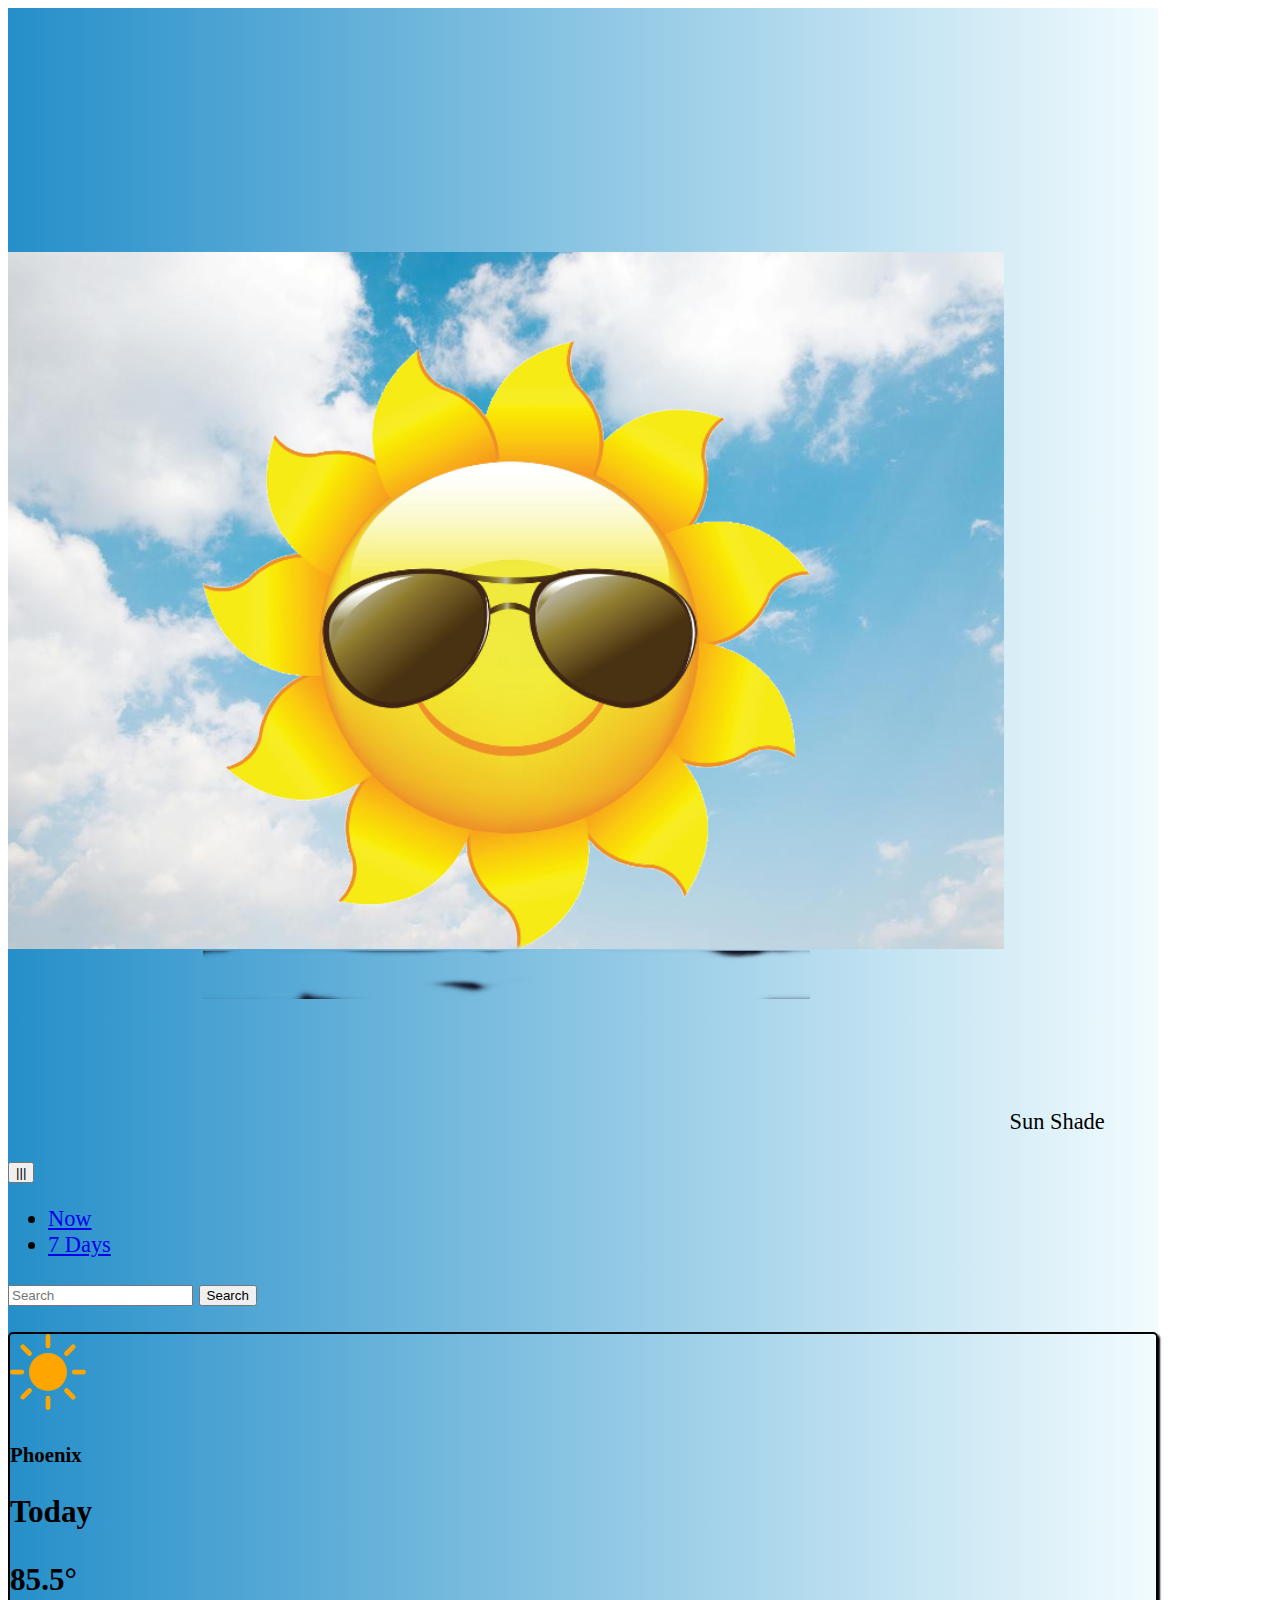
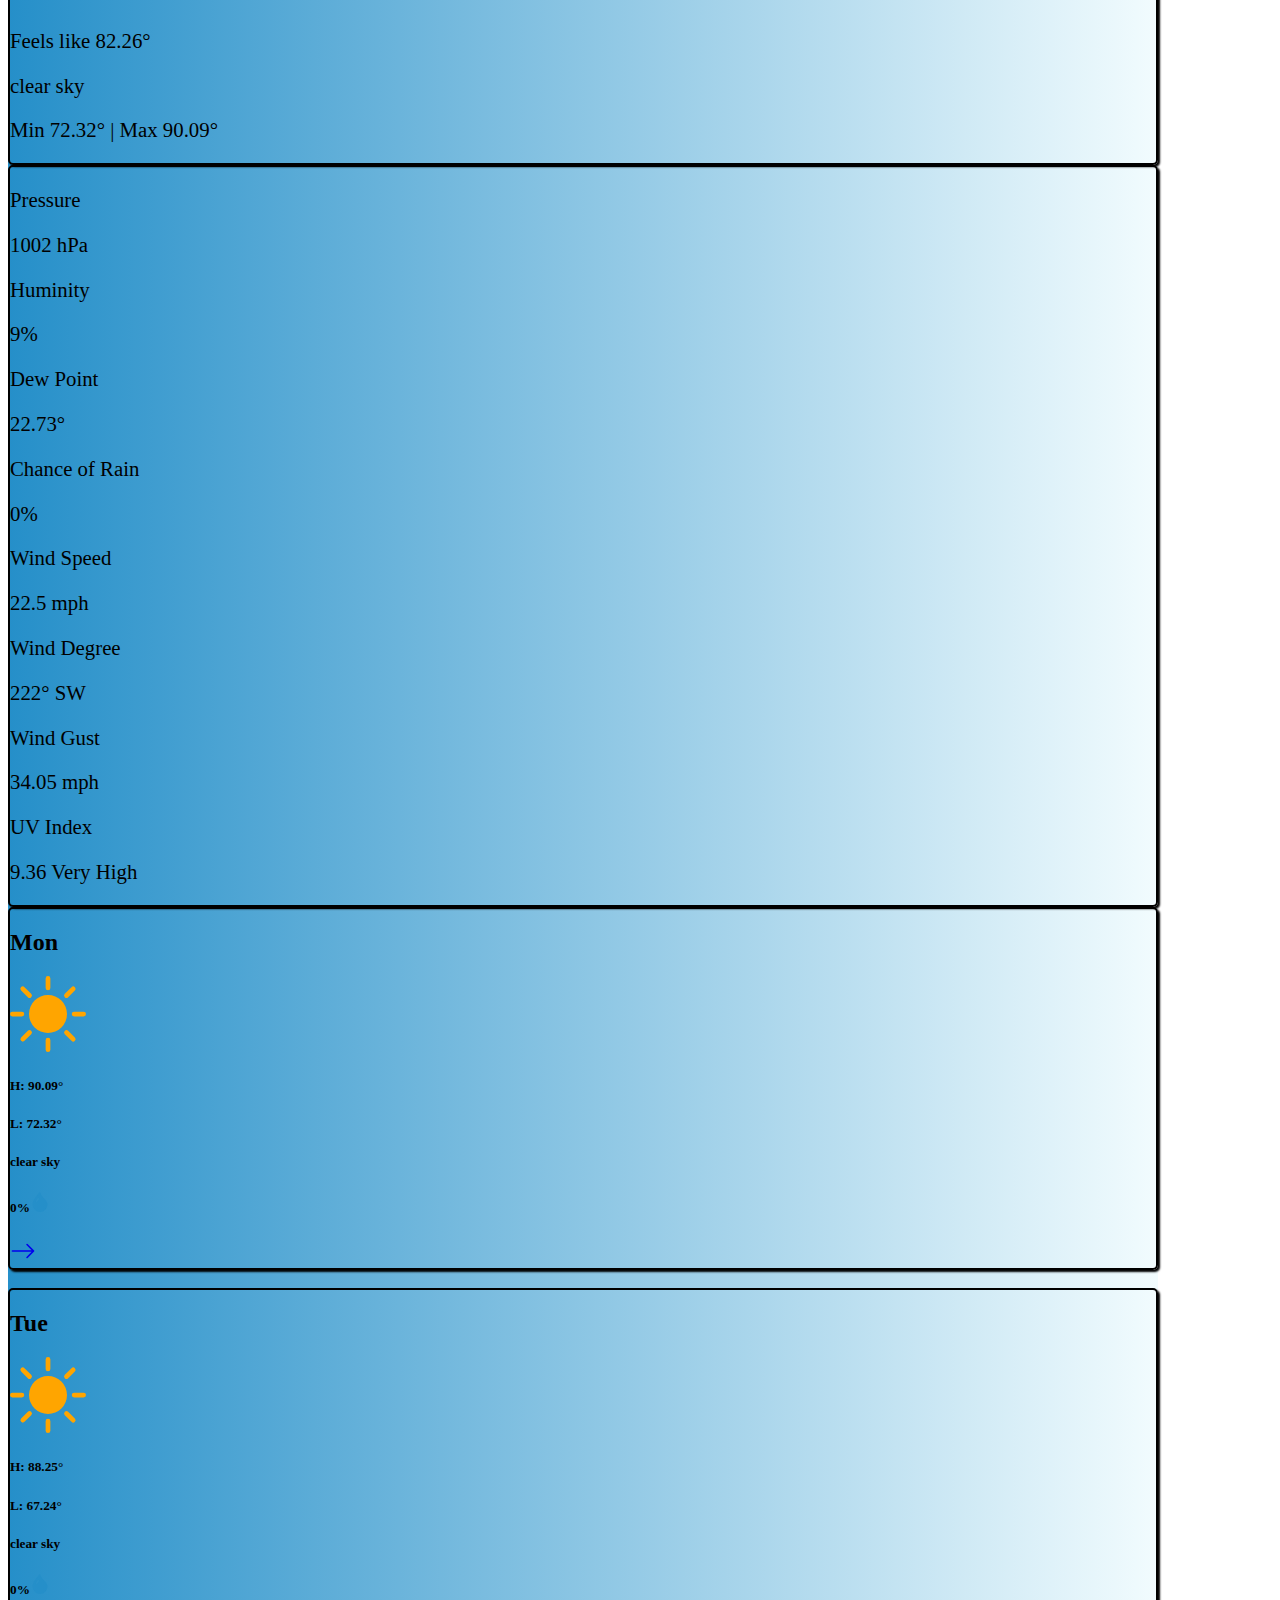
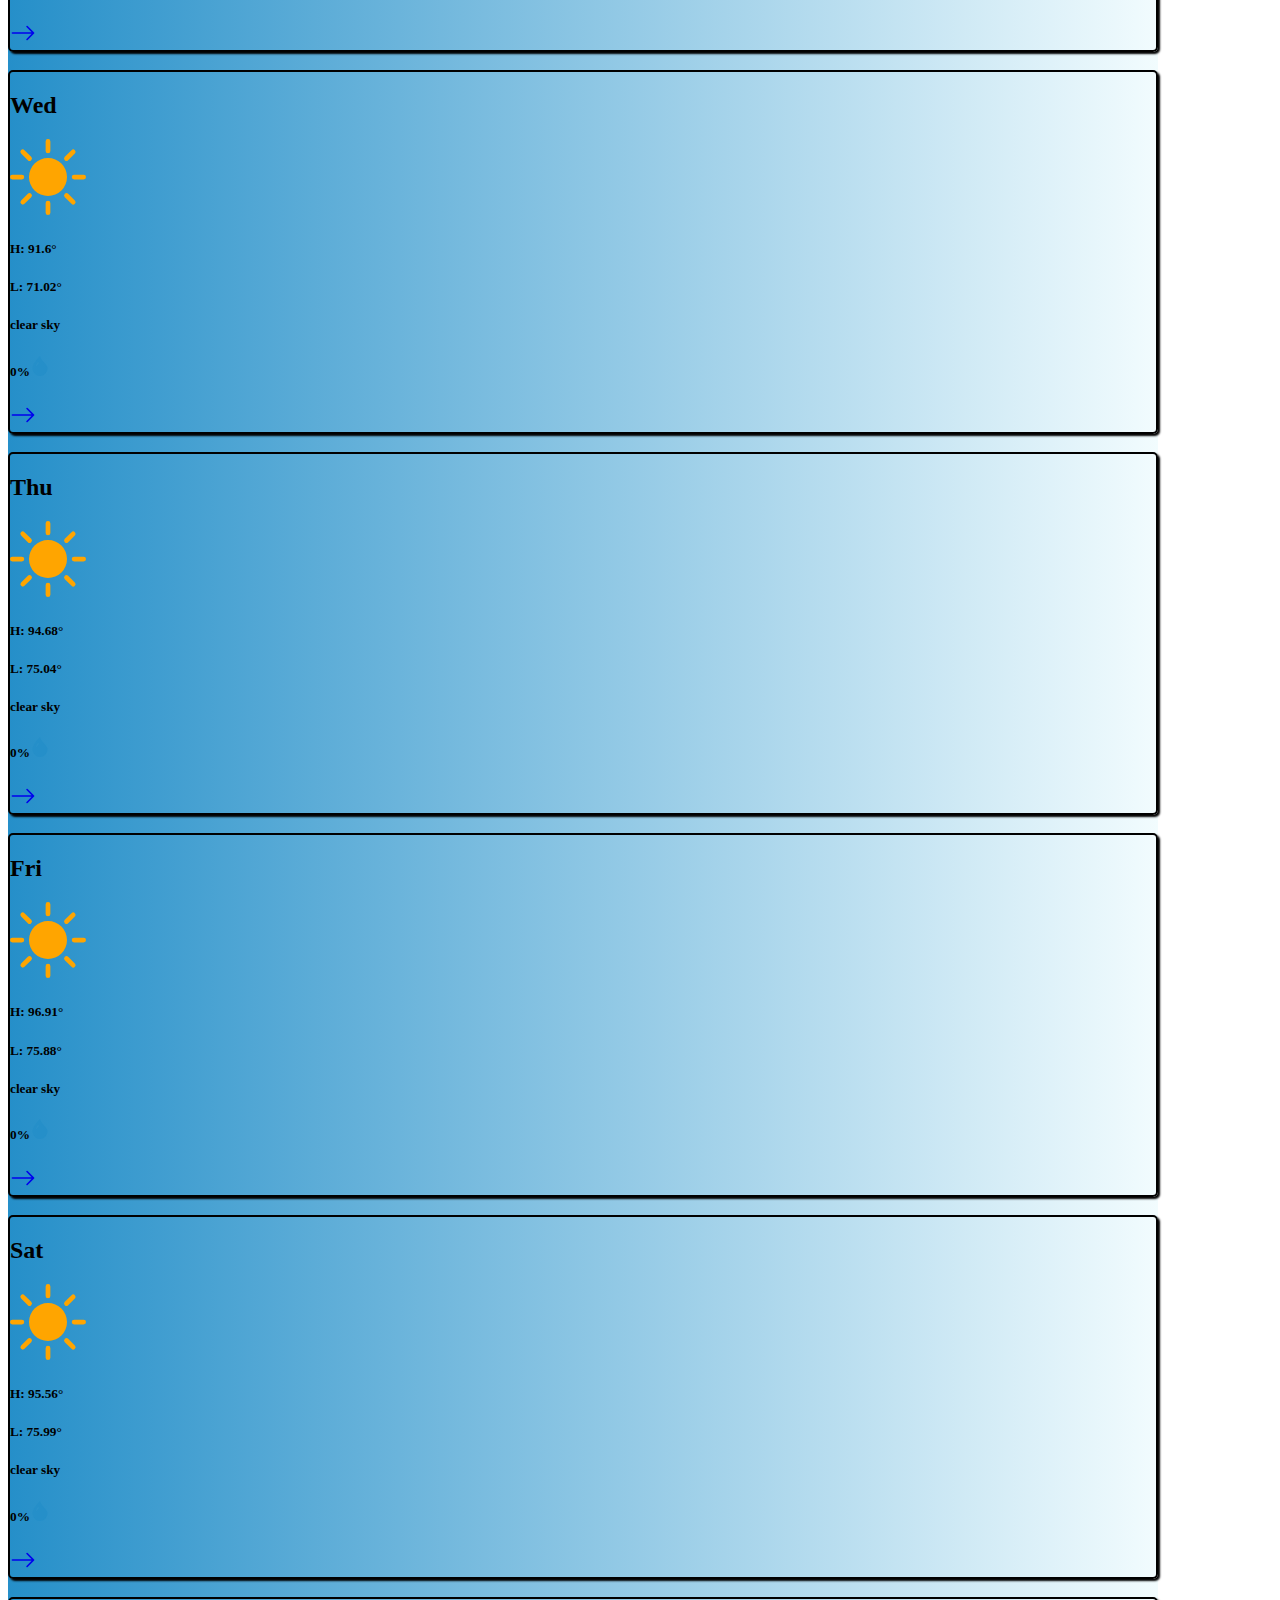
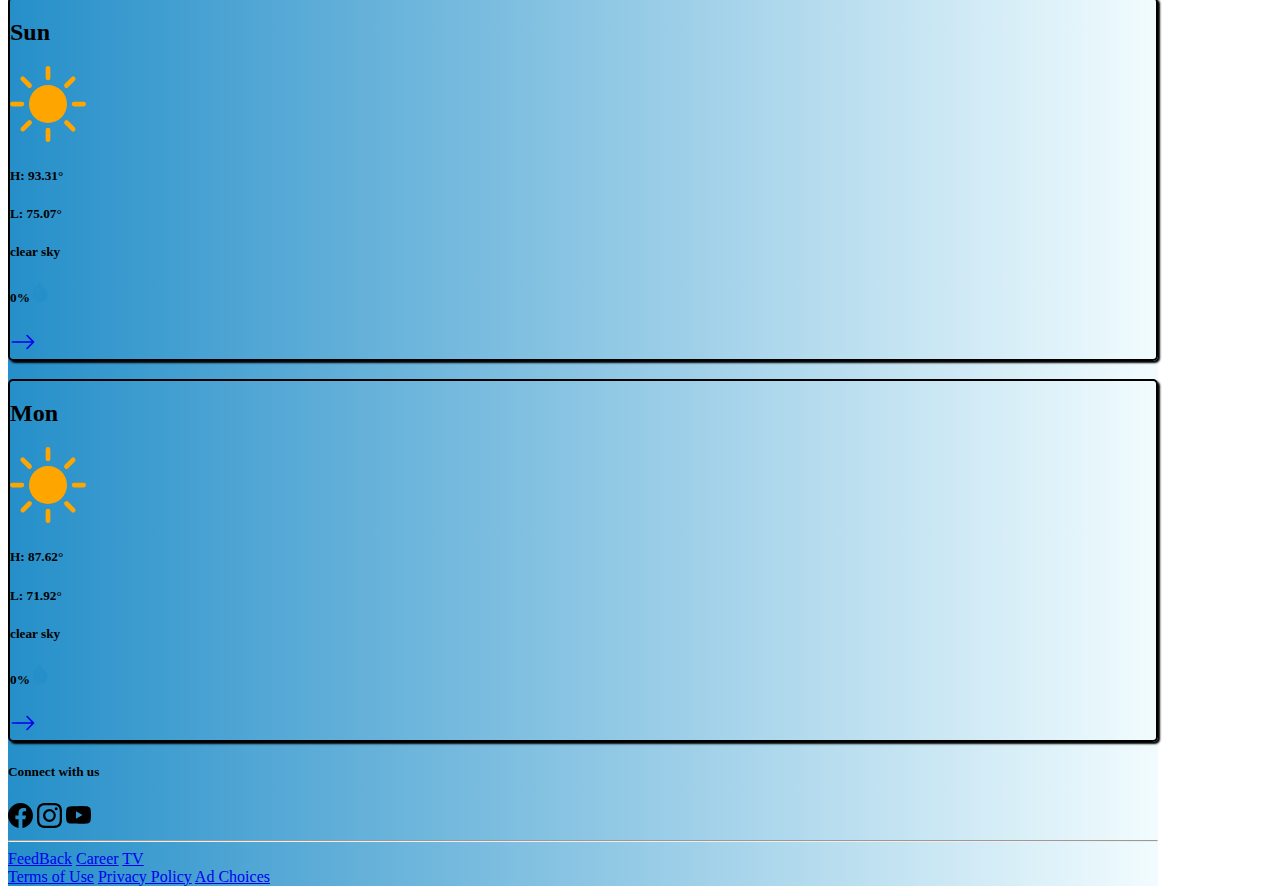
==== index.html @ 4c637874 "github problems" ====
<!DOCTYPE html>
<html lang="en">

<head>
    <meta charset="UTF-8">
    <meta http-equiv="X-UA-Compatible" content="IE=edge">
    <meta name="viewport" content="width=device-width, initial-scale=1.0">
    <!--<link rel="shortcut icon" href="images/download (1) (1).png?" type="image/x-icon">-->
    <link rel="apple-touch-icon" sizes="180x180" href="/apple-touch-icon.png">
    <link rel="icon" type="image/png" sizes="32x32" href="/favicon-32x32.png">
    <link rel="icon" type="image/png" sizes="16x16" href="/favicon-16x16.png">
    <link rel="manifest" href="/site.webmanifest">
    <link rel="mask-icon" href="/safari-pinned-tab.svg" color="#5bbad5">
    <meta name="msapplication-TileColor" content="#da532c">
    <meta name="theme-color" content="#ffffff">
    <meta name="description" content="Weather Project">
    <title>Weather Project</title>
    <!-- CSS only -->
    <link href="https://cdn.jsdelivr.net/npm/bootstrap@5.0.0/dist/css/bootstrap.min.css" rel="stylesheet"
        integrity="sha384-wEmeIV1mKuiNpC+IOBjI7aAzPcEZeedi5yW5f2yOq55WWLwNGmvvx4Um1vskeMj0" crossorigin="anonymous">
    <link rel="stylesheet" href="src/css/style.css">

</head>

<body>
    <div class="container-fluid">

        <nav class="navbar navbar-expand-lg text-white bg-dark m-0">

            &nbsp;&nbsp;&nbsp;&nbsp;
            <p class="navbar-brand">
                <img src="images/cartoon-sun-vector-489893 (1).png" alt="Sun Shade"  class="d-inline-block align-text-top">
                Sun Shade
            </p>
            <button class="bg-dark text-white navbar-toggler" type="button" data-toggle="collapse"
                data-target="#navbarSupportedContent" aria-expanded="false" aria-label="Toggle Navigation"><span
                    class="navbar-toggler-icon">|||</span></button>
            <div class="collapse navbar-collapse" id="navbarSupportedContent">
                <ul class="navbar-nav me-auto mb-2 mb-lg-0">
                    <li class="nav-item">
                        <a href="index.html" class="nav-link text-light">Now</a>
                    </li>

                    <li class="nav-item">
                        <a href="7dayforcast.html" aria-current='page' class="nav-link active text-light">7 Days</a>
                    </li>


                </ul>
                <!--Search Bar-->
                <form action="#" class="d-flex">
                    <input type="search" placeholder="Search" aria-label="Search" class="form-control me-2">
                    <button class="bg-light text-dark btn btn-outline-secondary" type="submit">Search</button>
                </form>
                &nbsp;&nbsp;&nbsp;&nbsp;
                <!--Search Bar-->
            </div>

        </nav>

        <!--NavBar-->




        <!--Information of today-->
        <div class="row d-flex justify-content-center">
            <div class="col-md-5 m-3 text-nowrap basic" id="basic">
                <div class="row">

                    <div class="col-sm p-3">
                        <svg xmlns="http://www.w3.org/2000/svg" width="76" height="76" fill="currentColor"
                            class="bi bi-brightness-high-fill icon-sun" viewBox="0 0 16 16">
                            <path
                                d="M12 8a4 4 0 1 1-8 0 4 4 0 0 1 8 0zM8 0a.5.5 0 0 1 .5.5v2a.5.5 0 0 1-1 0v-2A.5.5 0 0 1 8 0zm0 13a.5.5 0 0 1 .5.5v2a.5.5 0 0 1-1 0v-2A.5.5 0 0 1 8 13zm8-5a.5.5 0 0 1-.5.5h-2a.5.5 0 0 1 0-1h2a.5.5 0 0 1 .5.5zM3 8a.5.5 0 0 1-.5.5h-2a.5.5 0 0 1 0-1h2A.5.5 0 0 1 3 8zm10.657-5.657a.5.5 0 0 1 0 .707l-1.414 1.415a.5.5 0 1 1-.707-.708l1.414-1.414a.5.5 0 0 1 .707 0zm-9.193 9.193a.5.5 0 0 1 0 .707L3.05 13.657a.5.5 0 0 1-.707-.707l1.414-1.414a.5.5 0 0 1 .707 0zm9.193 2.121a.5.5 0 0 1-.707 0l-1.414-1.414a.5.5 0 0 1 .707-.707l1.414 1.414a.5.5 0 0 1 0 .707zM4.464 4.465a.5.5 0 0 1-.707 0L2.343 3.05a.5.5 0 1 1 .707-.707l1.414 1.414a.5.5 0 0 1 0 .708z" />
                        </svg>
                        <h4 id="location" class="pt-2"></h4>
                    </div>

                    <div class="col-sm p-3">
                        <h2 id="header-day">
                            <p id="time-of-day"></p>
                        </h2>
                        <p id="feels-like" class="border-top-dark"></p>
                        <p id="discription"></p>
                        <p id="min-max"></p>
                    </div>

                </div>



            </div>
            <div class="col-md-5 m-3 p-2 text-nowrap basic" id="extra">
                <div class="row">
                    <div class="col-sm">
                        <p class="d-inline">Pressure &nbsp;&nbsp;&nbsp;&nbsp;
                        <p id="pressure" class="d-inline"></p>
                        </p>
                        <p class="d-inline">Huminity &nbsp;&nbsp;&nbsp;&nbsp;
                        <p id="huminity" class="d-inline"></p>
                        </p>
                        <p class="d-inline">Dew Point &nbsp;&nbsp;&nbsp;&nbsp;
                        <p id="drew-point" class="d-inline"></p>
                        </p>
                        <p class="d-inline">Chance of Rain &nbsp;&nbsp;&nbsp;&nbsp;
                        <p id="pop" class="d-inline"></p>
                        </p>
                    </div>

                    <div class="col-sm">
                        <p class="d-inline">Wind Speed &nbsp;&nbsp;&nbsp;&nbsp;
                        <p id="wind-speed" class="d-inline"></p>
                        </p>
                        <p class="d-inline">Wind Degree &nbsp;&nbsp;&nbsp;&nbsp;
                        <p id="wind-deg" class="d-inline"></p>
                        </p>
                        <p class="d-inline">Wind Gust &nbsp;&nbsp;&nbsp;&nbsp;
                        <p id="wind-gust" class="d-inline"></p>
                        </p>
                        <p class="d-inline">UV Index &nbsp;&nbsp;&nbsp;&nbsp;
                        <p id="uvi" class="d-inline"></p>
                        </p>
                    </div>
                </div>


            </div>
        </div>

        <div class="row d-flex justify-content-center">
            <div class="col-md-2 col-xs-1 day m-3 p-2 text-center text-nowrap day">
                <div class="row">
                    <div class="col-sm">
                        <h2 id="day0-header" class="p-3"></h2>
                        <svg xmlns="http://www.w3.org/2000/svg" width="76" height="76" fill="currentColor"
                            class="bi bi-brightness-high-fill icon-sun" viewBox="0 0 16 16">
                            <path
                                d="M12 8a4 4 0 1 1-8 0 4 4 0 0 1 8 0zM8 0a.5.5 0 0 1 .5.5v2a.5.5 0 0 1-1 0v-2A.5.5 0 0 1 8 0zm0 13a.5.5 0 0 1 .5.5v2a.5.5 0 0 1-1 0v-2A.5.5 0 0 1 8 13zm8-5a.5.5 0 0 1-.5.5h-2a.5.5 0 0 1 0-1h2a.5.5 0 0 1 .5.5zM3 8a.5.5 0 0 1-.5.5h-2a.5.5 0 0 1 0-1h2A.5.5 0 0 1 3 8zm10.657-5.657a.5.5 0 0 1 0 .707l-1.414 1.415a.5.5 0 1 1-.707-.708l1.414-1.414a.5.5 0 0 1 .707 0zm-9.193 9.193a.5.5 0 0 1 0 .707L3.05 13.657a.5.5 0 0 1-.707-.707l1.414-1.414a.5.5 0 0 1 .707 0zm9.193 2.121a.5.5 0 0 1-.707 0l-1.414-1.414a.5.5 0 0 1 .707-.707l1.414 1.414a.5.5 0 0 1 0 .707zM4.464 4.465a.5.5 0 0 1-.707 0L2.343 3.05a.5.5 0 1 1 .707-.707l1.414 1.414a.5.5 0 0 1 0 .708z" />
                        </svg>
                    </div>
                    <div class="col-sm">
                        <h5 id="day0-high" class="p-3"></h5>
                        <h5 id="day0-low" class="p-3"></h5>
                        <h5 id="discription0" class="p-3"></h5>
                        <h5 class="p-3" id="pop-0"><svg xmlns="http://www.w3.org/2000/svg" width="20" height="20"
                                fill="currentColor" class="bi bi-droplet-fill droplet" viewBox="0 0 16 16">
                                <path fill-rule="evenodd"
                                    d="M8 16a6 6 0 0 0 6-6c0-1.655-1.122-2.904-2.432-4.362C10.254 4.176 8.75 2.503 8 0c0 0-6 5.686-6 10a6 6 0 0 0 6 6zM6.646 4.646c-.376.377-1.272 1.489-2.093 3.13l.894.448c.78-1.559 1.616-2.58 1.907-2.87l-.708-.708z" />
                            </svg></h5>
                        <a href="index.html" id="day0-panel arrow-next" data-bs-toggle="tooltip" data-bs-placement="top"
                            title="Monday's Weather"><svg xmlns="http://www.w3.org/2000/svg" width="26" height="26"
                                fill="currentColor" class="bi bi-arrow-right text-dark" viewBox="0 0 16 16">
                                <path fill-rule="evenodd"
                                    d="M1 8a.5.5 0 0 1 .5-.5h11.793l-3.147-3.146a.5.5 0 0 1 .708-.708l4 4a.5.5 0 0 1 0 .708l-4 4a.5.5 0 0 1-.708-.708L13.293 8.5H1.5A.5.5 0 0 1 1 8z" />
                            </svg></a>
                    </div>
                </div>
            </div>

            &nbsp;&nbsp;&nbsp;&nbsp;&nbsp;&nbsp;&nbsp;&nbsp;&nbsp;&nbsp;&nbsp;&nbsp;&nbsp;&nbsp;&nbsp;&nbsp;

            <div class="col-md-2 col-xs-1 day m-3 p-2 text-center text-nowrap">
                <div class="row">
                    <div class="col-sm">
                        <h2 id="day1-header" class="p-3"></h2>
                        <svg xmlns="http://www.w3.org/2000/svg" width="76" height="76" fill="currentColor"
                            class="bi bi-brightness-high-fill icon-sun" viewBox="0 0 16 16">
                            <path
                                d="M12 8a4 4 0 1 1-8 0 4 4 0 0 1 8 0zM8 0a.5.5 0 0 1 .5.5v2a.5.5 0 0 1-1 0v-2A.5.5 0 0 1 8 0zm0 13a.5.5 0 0 1 .5.5v2a.5.5 0 0 1-1 0v-2A.5.5 0 0 1 8 13zm8-5a.5.5 0 0 1-.5.5h-2a.5.5 0 0 1 0-1h2a.5.5 0 0 1 .5.5zM3 8a.5.5 0 0 1-.5.5h-2a.5.5 0 0 1 0-1h2A.5.5 0 0 1 3 8zm10.657-5.657a.5.5 0 0 1 0 .707l-1.414 1.415a.5.5 0 1 1-.707-.708l1.414-1.414a.5.5 0 0 1 .707 0zm-9.193 9.193a.5.5 0 0 1 0 .707L3.05 13.657a.5.5 0 0 1-.707-.707l1.414-1.414a.5.5 0 0 1 .707 0zm9.193 2.121a.5.5 0 0 1-.707 0l-1.414-1.414a.5.5 0 0 1 .707-.707l1.414 1.414a.5.5 0 0 1 0 .707zM4.464 4.465a.5.5 0 0 1-.707 0L2.343 3.05a.5.5 0 1 1 .707-.707l1.414 1.414a.5.5 0 0 1 0 .708z" />
                        </svg>
                    </div>
                    <div class="col-sm">
                        <h5 id="day1-high" class="p-3"></h5>
                        <h5 id="day1-low" class="p-3"></h5>
                        <h5 id="discription1" class="p-3"></h5>
                        <h5 class="p-3" id="pop-1"><svg xmlns="http://www.w3.org/2000/svg" width="20" height="20"
                                fill="currentColor" class="bi bi-droplet-fill droplet" viewBox="0 0 16 16">
                                <path fill-rule="evenodd"
                                    d="M8 16a6 6 0 0 0 6-6c0-1.655-1.122-2.904-2.432-4.362C10.254 4.176 8.75 2.503 8 0c0 0-6 5.686-6 10a6 6 0 0 0 6 6zM6.646 4.646c-.376.377-1.272 1.489-2.093 3.13l.894.448c.78-1.559 1.616-2.58 1.907-2.87l-.708-.708z" />
                            </svg></h5>
                        <a href="tuesday.html" id="day0-panel arrow-next" data-bs-toggle="tooltip" data-bs-placement="top"
                            title="Tuesday's Weather"><svg xmlns="http://www.w3.org/2000/svg" width="26" height="26"
                                fill="currentColor" class="bi bi-arrow-right text-dark" viewBox="0 0 16 16">
                                <path fill-rule="evenodd"
                                    d="M1 8a.5.5 0 0 1 .5-.5h11.793l-3.147-3.146a.5.5 0 0 1 .708-.708l4 4a.5.5 0 0 1 0 .708l-4 4a.5.5 0 0 1-.708-.708L13.293 8.5H1.5A.5.5 0 0 1 1 8z" />
                            </svg></a>
                    </div>
                </div>
            </div>

            &nbsp;&nbsp;&nbsp;&nbsp;&nbsp;&nbsp;&nbsp;&nbsp;&nbsp;&nbsp;&nbsp;&nbsp;&nbsp;&nbsp;&nbsp;&nbsp;

            <div class="col-md-2 col-xs-1 day m-3 p-2 text-center text-nowrap">
                <div class="row">
                    <div class="col-sm">
                        <h2 id="day2-header" class="p-3"></h2>
                        <svg xmlns="http://www.w3.org/2000/svg" width="76" height="76" fill="currentColor"
                            class="bi bi-brightness-high-fill icon-sun" viewBox="0 0 16 16">
                            <path
                                d="M12 8a4 4 0 1 1-8 0 4 4 0 0 1 8 0zM8 0a.5.5 0 0 1 .5.5v2a.5.5 0 0 1-1 0v-2A.5.5 0 0 1 8 0zm0 13a.5.5 0 0 1 .5.5v2a.5.5 0 0 1-1 0v-2A.5.5 0 0 1 8 13zm8-5a.5.5 0 0 1-.5.5h-2a.5.5 0 0 1 0-1h2a.5.5 0 0 1 .5.5zM3 8a.5.5 0 0 1-.5.5h-2a.5.5 0 0 1 0-1h2A.5.5 0 0 1 3 8zm10.657-5.657a.5.5 0 0 1 0 .707l-1.414 1.415a.5.5 0 1 1-.707-.708l1.414-1.414a.5.5 0 0 1 .707 0zm-9.193 9.193a.5.5 0 0 1 0 .707L3.05 13.657a.5.5 0 0 1-.707-.707l1.414-1.414a.5.5 0 0 1 .707 0zm9.193 2.121a.5.5 0 0 1-.707 0l-1.414-1.414a.5.5 0 0 1 .707-.707l1.414 1.414a.5.5 0 0 1 0 .707zM4.464 4.465a.5.5 0 0 1-.707 0L2.343 3.05a.5.5 0 1 1 .707-.707l1.414 1.414a.5.5 0 0 1 0 .708z" />
                        </svg>
                    </div>
                    <div class="col-sm">
                        <h5 id="day2-high" class="p-3"></h5>
                        <h5 id="day2-low" class="p-3"></h5>
                        <h5 id="discription2" class="p-3"></h5>
                        <h5 class="p-3" id="pop-2"><svg xmlns="http://www.w3.org/2000/svg" width="20" height="20"
                                fill="currentColor" class="bi bi-droplet-fill droplet" viewBox="0 0 16 16">
                                <path fill-rule="evenodd"
                                    d="M8 16a6 6 0 0 0 6-6c0-1.655-1.122-2.904-2.432-4.362C10.254 4.176 8.75 2.503 8 0c0 0-6 5.686-6 10a6 6 0 0 0 6 6zM6.646 4.646c-.376.377-1.272 1.489-2.093 3.13l.894.448c.78-1.559 1.616-2.58 1.907-2.87l-.708-.708z" />
                            </svg></h5>
                        <a href="wednesday.html" id="day0-panel arrow-next" data-bs-toggle="tooltip" data-bs-placement="top"
                            title="Wednesday's Weather"><svg xmlns="http://www.w3.org/2000/svg" width="26" height="26"
                                fill="currentColor" class="bi bi-arrow-right text-dark" viewBox="0 0 16 16">
                                <path fill-rule="evenodd"
                                    d="M1 8a.5.5 0 0 1 .5-.5h11.793l-3.147-3.146a.5.5 0 0 1 .708-.708l4 4a.5.5 0 0 1 0 .708l-4 4a.5.5 0 0 1-.708-.708L13.293 8.5H1.5A.5.5 0 0 1 1 8z" />
                            </svg></a>
                    </div>
                </div>
            </div>

            &nbsp;&nbsp;&nbsp;&nbsp;&nbsp;&nbsp;&nbsp;&nbsp;&nbsp;&nbsp;&nbsp;&nbsp;&nbsp;&nbsp;&nbsp;&nbsp;

            <div class="col-md-2 col-xs-1 day m-3 p-2 text-center text-nowrap">
                <div class="row">
                    <div class="col-sm">
                        <h2 id="day3-header" class="p-3"></h2>
                        <svg xmlns="http://www.w3.org/2000/svg" width="76" height="76" fill="currentColor"
                            class="bi bi-brightness-high-fill icon-sun" viewBox="0 0 16 16">
                            <path
                                d="M12 8a4 4 0 1 1-8 0 4 4 0 0 1 8 0zM8 0a.5.5 0 0 1 .5.5v2a.5.5 0 0 1-1 0v-2A.5.5 0 0 1 8 0zm0 13a.5.5 0 0 1 .5.5v2a.5.5 0 0 1-1 0v-2A.5.5 0 0 1 8 13zm8-5a.5.5 0 0 1-.5.5h-2a.5.5 0 0 1 0-1h2a.5.5 0 0 1 .5.5zM3 8a.5.5 0 0 1-.5.5h-2a.5.5 0 0 1 0-1h2A.5.5 0 0 1 3 8zm10.657-5.657a.5.5 0 0 1 0 .707l-1.414 1.415a.5.5 0 1 1-.707-.708l1.414-1.414a.5.5 0 0 1 .707 0zm-9.193 9.193a.5.5 0 0 1 0 .707L3.05 13.657a.5.5 0 0 1-.707-.707l1.414-1.414a.5.5 0 0 1 .707 0zm9.193 2.121a.5.5 0 0 1-.707 0l-1.414-1.414a.5.5 0 0 1 .707-.707l1.414 1.414a.5.5 0 0 1 0 .707zM4.464 4.465a.5.5 0 0 1-.707 0L2.343 3.05a.5.5 0 1 1 .707-.707l1.414 1.414a.5.5 0 0 1 0 .708z" />
                        </svg>
                    </div>
                    <div class="col-sm">
                        <h5 id="day3-high" class="p-3"></h5>
                        <h5 id="day3-low" class="p-3"></h5>
                        <h5 id="discription3" class="p-3"></h5>
                        <h5 class="p-3" id="pop-3"><svg xmlns="http://www.w3.org/2000/svg" width="20" height="20"
                                fill="currentColor" class="bi bi-droplet-fill droplet" viewBox="0 0 16 16">
                                <path fill-rule="evenodd"
                                    d="M8 16a6 6 0 0 0 6-6c0-1.655-1.122-2.904-2.432-4.362C10.254 4.176 8.75 2.503 8 0c0 0-6 5.686-6 10a6 6 0 0 0 6 6zM6.646 4.646c-.376.377-1.272 1.489-2.093 3.13l.894.448c.78-1.559 1.616-2.58 1.907-2.87l-.708-.708z" />
                            </svg></h5>
                        <a href="thursday.html" id="day0-panel arrow-next" data-bs-toggle="tooltip" data-bs-placement="top"
                            title="Tursday's Weather"><svg xmlns="http://www.w3.org/2000/svg" width="26" height="26"
                                fill="currentColor" class="bi bi-arrow-right text-dark" viewBox="0 0 16 16">
                                <path fill-rule="evenodd"
                                    d="M1 8a.5.5 0 0 1 .5-.5h11.793l-3.147-3.146a.5.5 0 0 1 .708-.708l4 4a.5.5 0 0 1 0 .708l-4 4a.5.5 0 0 1-.708-.708L13.293 8.5H1.5A.5.5 0 0 1 1 8z" />
                            </svg></a>
                    </div>
                </div>
            </div>
        </div>

        &nbsp;&nbsp;&nbsp;&nbsp;&nbsp;&nbsp;&nbsp;&nbsp;&nbsp;&nbsp;&nbsp;&nbsp;&nbsp;&nbsp;&nbsp;&nbsp;

        <div class="row d-flex justify-content-center">
            <div class="col-md-2 col-xs-1 day m-3 p-2 text-center text-nowrap">
                <div class="row">
                    <div class="col-sm">
                        <h2 id="day4-header" class="p-3"></h2>
                        <svg xmlns="http://www.w3.org/2000/svg" width="76" height="76" fill="currentColor"
                            class="bi bi-brightness-high-fill icon-sun" viewBox="0 0 16 16">
                            <path
                                d="M12 8a4 4 0 1 1-8 0 4 4 0 0 1 8 0zM8 0a.5.5 0 0 1 .5.5v2a.5.5 0 0 1-1 0v-2A.5.5 0 0 1 8 0zm0 13a.5.5 0 0 1 .5.5v2a.5.5 0 0 1-1 0v-2A.5.5 0 0 1 8 13zm8-5a.5.5 0 0 1-.5.5h-2a.5.5 0 0 1 0-1h2a.5.5 0 0 1 .5.5zM3 8a.5.5 0 0 1-.5.5h-2a.5.5 0 0 1 0-1h2A.5.5 0 0 1 3 8zm10.657-5.657a.5.5 0 0 1 0 .707l-1.414 1.415a.5.5 0 1 1-.707-.708l1.414-1.414a.5.5 0 0 1 .707 0zm-9.193 9.193a.5.5 0 0 1 0 .707L3.05 13.657a.5.5 0 0 1-.707-.707l1.414-1.414a.5.5 0 0 1 .707 0zm9.193 2.121a.5.5 0 0 1-.707 0l-1.414-1.414a.5.5 0 0 1 .707-.707l1.414 1.414a.5.5 0 0 1 0 .707zM4.464 4.465a.5.5 0 0 1-.707 0L2.343 3.05a.5.5 0 1 1 .707-.707l1.414 1.414a.5.5 0 0 1 0 .708z" />
                        </svg>
                    </div>
                    <div class="col-sm">
                        <h5 id="day4-high" class="p-3"></h5>
                        <h5 id="day4-low" class="p-3"></h5>
                        <h5 id="discription4" class="p-3"></h5>
                        <h5 class="p-3" id="pop-4"><svg xmlns="http://www.w3.org/2000/svg" width="20" height="20"
                                fill="currentColor" class="bi bi-droplet-fill droplet" viewBox="0 0 16 16">
                                <path fill-rule="evenodd"
                                    d="M8 16a6 6 0 0 0 6-6c0-1.655-1.122-2.904-2.432-4.362C10.254 4.176 8.75 2.503 8 0c0 0-6 5.686-6 10a6 6 0 0 0 6 6zM6.646 4.646c-.376.377-1.272 1.489-2.093 3.13l.894.448c.78-1.559 1.616-2.58 1.907-2.87l-.708-.708z" />
                            </svg></h5>
                        <a href="friday.html" id="day0-panel arrow-next" data-bs-toggle="tooltip" data-bs-placement="top"
                            title="Friday's Weather"><svg xmlns="http://www.w3.org/2000/svg" width="26" height="26"
                                fill="currentColor" class="bi bi-arrow-right text-dark" viewBox="0 0 16 16">
                                <path fill-rule="evenodd"
                                    d="M1 8a.5.5 0 0 1 .5-.5h11.793l-3.147-3.146a.5.5 0 0 1 .708-.708l4 4a.5.5 0 0 1 0 .708l-4 4a.5.5 0 0 1-.708-.708L13.293 8.5H1.5A.5.5 0 0 1 1 8z" />
                            </svg></a>
                    </div>
                </div>
            </div>

            &nbsp;&nbsp;&nbsp;&nbsp;&nbsp;&nbsp;&nbsp;&nbsp;&nbsp;&nbsp;&nbsp;&nbsp;&nbsp;&nbsp;&nbsp;&nbsp;

            <div class="col-md-2 col-xs-1 day m-3 p-2 text-center text-nowrap">
                <div class="row">
                    <div class="col-sm">
                        <h2 id="day5-header" class="p-3"></h2>
                        <svg xmlns="http://www.w3.org/2000/svg" width="76" height="76" fill="currentColor"
                            class="bi bi-brightness-high-fill icon-sun" viewBox="0 0 16 16">
                            <path
                                d="M12 8a4 4 0 1 1-8 0 4 4 0 0 1 8 0zM8 0a.5.5 0 0 1 .5.5v2a.5.5 0 0 1-1 0v-2A.5.5 0 0 1 8 0zm0 13a.5.5 0 0 1 .5.5v2a.5.5 0 0 1-1 0v-2A.5.5 0 0 1 8 13zm8-5a.5.5 0 0 1-.5.5h-2a.5.5 0 0 1 0-1h2a.5.5 0 0 1 .5.5zM3 8a.5.5 0 0 1-.5.5h-2a.5.5 0 0 1 0-1h2A.5.5 0 0 1 3 8zm10.657-5.657a.5.5 0 0 1 0 .707l-1.414 1.415a.5.5 0 1 1-.707-.708l1.414-1.414a.5.5 0 0 1 .707 0zm-9.193 9.193a.5.5 0 0 1 0 .707L3.05 13.657a.5.5 0 0 1-.707-.707l1.414-1.414a.5.5 0 0 1 .707 0zm9.193 2.121a.5.5 0 0 1-.707 0l-1.414-1.414a.5.5 0 0 1 .707-.707l1.414 1.414a.5.5 0 0 1 0 .707zM4.464 4.465a.5.5 0 0 1-.707 0L2.343 3.05a.5.5 0 1 1 .707-.707l1.414 1.414a.5.5 0 0 1 0 .708z" />
                        </svg>
                    </div>
                    <div class="col-sm">
                        <h5 id="day5-high" class="p-3"></h5>
                        <h5 id="day5-low" class="p-3"></h5>
                        <h5 id="discription5" class="p-3"></h5>
                        <h5 class="p-3" id="pop-5"><svg xmlns="http://www.w3.org/2000/svg" width="20" height="20"
                                fill="currentColor" class="bi bi-droplet-fill droplet" viewBox="0 0 16 16">
                                <path fill-rule="evenodd"
                                    d="M8 16a6 6 0 0 0 6-6c0-1.655-1.122-2.904-2.432-4.362C10.254 4.176 8.75 2.503 8 0c0 0-6 5.686-6 10a6 6 0 0 0 6 6zM6.646 4.646c-.376.377-1.272 1.489-2.093 3.13l.894.448c.78-1.559 1.616-2.58 1.907-2.87l-.708-.708z" />
                            </svg></h5>
                        <a href="saturday.html" id="day0-panel arrow-next" data-bs-toggle="tooltip" data-bs-placement="top"
                            title="Saturday's Weather"><svg xmlns="http://www.w3.org/2000/svg" width="26" height="26"
                                fill="currentColor" class="bi bi-arrow-right text-dark" viewBox="0 0 16 16">
                                <path fill-rule="evenodd"
                                    d="M1 8a.5.5 0 0 1 .5-.5h11.793l-3.147-3.146a.5.5 0 0 1 .708-.708l4 4a.5.5 0 0 1 0 .708l-4 4a.5.5 0 0 1-.708-.708L13.293 8.5H1.5A.5.5 0 0 1 1 8z" />
                            </svg></a>
                    </div>
                </div>
            </div>

            &nbsp;&nbsp;&nbsp;&nbsp;&nbsp;&nbsp;&nbsp;&nbsp;&nbsp;&nbsp;&nbsp;&nbsp;&nbsp;&nbsp;&nbsp;&nbsp;

            <div class="col-md-2 col-xs-1 day m-3 p-2 text-center text-nowrap">
                <div class="row">
                    <div class="col-sm">
                        <h2 id="day6-header" class="p-3"></h2>
                        <svg xmlns="http://www.w3.org/2000/svg" width="76" height="76" fill="currentColor"
                            class="bi bi-brightness-high-fill icon-sun" viewBox="0 0 16 16">
                            <path
                                d="M12 8a4 4 0 1 1-8 0 4 4 0 0 1 8 0zM8 0a.5.5 0 0 1 .5.5v2a.5.5 0 0 1-1 0v-2A.5.5 0 0 1 8 0zm0 13a.5.5 0 0 1 .5.5v2a.5.5 0 0 1-1 0v-2A.5.5 0 0 1 8 13zm8-5a.5.5 0 0 1-.5.5h-2a.5.5 0 0 1 0-1h2a.5.5 0 0 1 .5.5zM3 8a.5.5 0 0 1-.5.5h-2a.5.5 0 0 1 0-1h2A.5.5 0 0 1 3 8zm10.657-5.657a.5.5 0 0 1 0 .707l-1.414 1.415a.5.5 0 1 1-.707-.708l1.414-1.414a.5.5 0 0 1 .707 0zm-9.193 9.193a.5.5 0 0 1 0 .707L3.05 13.657a.5.5 0 0 1-.707-.707l1.414-1.414a.5.5 0 0 1 .707 0zm9.193 2.121a.5.5 0 0 1-.707 0l-1.414-1.414a.5.5 0 0 1 .707-.707l1.414 1.414a.5.5 0 0 1 0 .707zM4.464 4.465a.5.5 0 0 1-.707 0L2.343 3.05a.5.5 0 1 1 .707-.707l1.414 1.414a.5.5 0 0 1 0 .708z" />
                        </svg>
                    </div>
                    <div class="col-sm">
                        <h5 id="day6-high" class="p-3"></h5>
                        <h5 id="day6-low" class="p-3"></h5>
                        <h5 id="discription6" class="p-3"></h5>
                        <h5 class="p-3" id="pop-6"><svg xmlns="http://www.w3.org/2000/svg" width="20" height="20"
                                fill="currentColor" class="bi bi-droplet-fill droplet" viewBox="0 0 16 16">
                                <path fill-rule="evenodd"
                                    d="M8 16a6 6 0 0 0 6-6c0-1.655-1.122-2.904-2.432-4.362C10.254 4.176 8.75 2.503 8 0c0 0-6 5.686-6 10a6 6 0 0 0 6 6zM6.646 4.646c-.376.377-1.272 1.489-2.093 3.13l.894.448c.78-1.559 1.616-2.58 1.907-2.87l-.708-.708z" />
                            </svg></h5>
                        <a href="sunday.html" id="day0-panel arrow-next" data-bs-toggle="tooltip" data-bs-placement="top"
                            title="Sunday's Weather"><svg xmlns="http://www.w3.org/2000/svg" width="26" height="26"
                                fill="currentColor" class="bi bi-arrow-right text-dark" viewBox="0 0 16 16">
                                <path fill-rule="evenodd"
                                    d="M1 8a.5.5 0 0 1 .5-.5h11.793l-3.147-3.146a.5.5 0 0 1 .708-.708l4 4a.5.5 0 0 1 0 .708l-4 4a.5.5 0 0 1-.708-.708L13.293 8.5H1.5A.5.5 0 0 1 1 8z" />
                            </svg></a>
                    </div>
                </div>
            </div>

            &nbsp;&nbsp;&nbsp;&nbsp;&nbsp;&nbsp;&nbsp;&nbsp;&nbsp;&nbsp;&nbsp;&nbsp;&nbsp;&nbsp;&nbsp;&nbsp;

                <div class="col-md-2 col-xs-1 day m-3 p-2 text-center text-nowrap">
                    <div class="row">
                        <div class="col-sm">
                            <h2 id="day7-header" class="p-3"></h2>
                            <svg xmlns="http://www.w3.org/2000/svg" width="76" height="76" fill="currentColor"
                                class="bi bi-brightness-high-fill icon-sun" viewBox="0 0 16 16">
                                <path
                                    d="M12 8a4 4 0 1 1-8 0 4 4 0 0 1 8 0zM8 0a.5.5 0 0 1 .5.5v2a.5.5 0 0 1-1 0v-2A.5.5 0 0 1 8 0zm0 13a.5.5 0 0 1 .5.5v2a.5.5 0 0 1-1 0v-2A.5.5 0 0 1 8 13zm8-5a.5.5 0 0 1-.5.5h-2a.5.5 0 0 1 0-1h2a.5.5 0 0 1 .5.5zM3 8a.5.5 0 0 1-.5.5h-2a.5.5 0 0 1 0-1h2A.5.5 0 0 1 3 8zm10.657-5.657a.5.5 0 0 1 0 .707l-1.414 1.415a.5.5 0 1 1-.707-.708l1.414-1.414a.5.5 0 0 1 .707 0zm-9.193 9.193a.5.5 0 0 1 0 .707L3.05 13.657a.5.5 0 0 1-.707-.707l1.414-1.414a.5.5 0 0 1 .707 0zm9.193 2.121a.5.5 0 0 1-.707 0l-1.414-1.414a.5.5 0 0 1 .707-.707l1.414 1.414a.5.5 0 0 1 0 .707zM4.464 4.465a.5.5 0 0 1-.707 0L2.343 3.05a.5.5 0 1 1 .707-.707l1.414 1.414a.5.5 0 0 1 0 .708z" />
                            </svg>
                        </div>
                        <div class="col-sm">
                            <h5 id="day7-high" class="p-3"></h5>
                            <h5 id="day7-low" class="p-3"></h5>
                            <h5 id="discription7" class="p-3"></h5>
                            <h5 class="p-3" id="pop-7"><svg xmlns="http://www.w3.org/2000/svg" width="20" height="20"
                                    fill="currentColor" class="bi bi-droplet-fill droplet" viewBox="0 0 16 16">
                                    <path fill-rule="evenodd"
                                        d="M8 16a6 6 0 0 0 6-6c0-1.655-1.122-2.904-2.432-4.362C10.254 4.176 8.75 2.503 8 0c0 0-6 5.686-6 10a6 6 0 0 0 6 6zM6.646 4.646c-.376.377-1.272 1.489-2.093 3.13l.894.448c.78-1.559 1.616-2.58 1.907-2.87l-.708-.708z" />
                                </svg></h5>
                            <a href="monday.html" id="day0-panel arrow-next" data-bs-toggle="tooltip" data-bs-placement="top"
                                title="Next Monday's Weather"><svg xmlns="http://www.w3.org/2000/svg" width="26" height="26"
                                    fill="currentColor" class="bi bi-arrow-right text-dark" viewBox="0 0 16 16">
                                    <path fill-rule="evenodd"
                                        d="M1 8a.5.5 0 0 1 .5-.5h11.793l-3.147-3.146a.5.5 0 0 1 .708-.708l4 4a.5.5 0 0 1 0 .708l-4 4a.5.5 0 0 1-.708-.708L13.293 8.5H1.5A.5.5 0 0 1 1 8z" />
                                </svg></a>
                        </div>
                    </div>
                </div>
            </div>



            <footer class="page-footer font-small bg-dark text-white pt-4 mt-2 ">
                <div class="container text-center text-md-left">
                <div class="row">
                    <div class="col-md-11 mt-md-0 mt-3">
                    <h5 class="text-uppercase">Connect with us</h5>
                    <!--Facebook Icon-->
                    <svg xmlns="http://www.w3.org/2000/svg" width="25" height="25" fill="currentColor" class="bi bi-facebook"
                        viewBox="0 0 16 16">
                        <path
                        d="M16 8.049c0-4.446-3.582-8.05-8-8.05C3.58 0-.002 3.603-.002 8.05c0 4.017 2.926 7.347 6.75 7.951v-5.625h-2.03V8.05H6.75V6.275c0-2.017 1.195-3.131 3.022-3.131.876 0 1.791.157 1.791.157v1.98h-1.009c-.993 0-1.303.621-1.303 1.258v1.51h2.218l-.354 2.326H9.25V16c3.824-.604 6.75-3.934 6.75-7.951z" />
                    </svg>
                    <!--Facebook Icon-->
                    <!--instagram icon-->
                    <svg xmlns="http://www.w3.org/2000/svg" width="25" height="25" fill="currentColor" class="bi bi-instagram"
                        viewBox="0 0 16 16">
                        <path
                        d="M8 0C5.829 0 5.556.01 4.703.048 3.85.088 3.269.222 2.76.42a3.917 3.917 0 0 0-1.417.923A3.927 3.927 0 0 0 .42 2.76C.222 3.268.087 3.85.048 4.7.01 5.555 0 5.827 0 8.001c0 2.172.01 2.444.048 3.297.04.852.174 1.433.372 1.942.205.526.478.972.923 1.417.444.445.89.719 1.416.923.51.198 1.09.333 1.942.372C5.555 15.99 5.827 16 8 16s2.444-.01 3.298-.048c.851-.04 1.434-.174 1.943-.372a3.916 3.916 0 0 0 1.416-.923c.445-.445.718-.891.923-1.417.197-.509.332-1.09.372-1.942C15.99 10.445 16 10.173 16 8s-.01-2.445-.048-3.299c-.04-.851-.175-1.433-.372-1.941a3.926 3.926 0 0 0-.923-1.417A3.911 3.911 0 0 0 13.24.42c-.51-.198-1.092-.333-1.943-.372C10.443.01 10.172 0 7.998 0h.003zm-.717 1.442h.718c2.136 0 2.389.007 3.232.046.78.035 1.204.166 1.486.275.373.145.64.319.92.599.28.28.453.546.598.92.11.281.24.705.275 1.485.039.843.047 1.096.047 3.231s-.008 2.389-.047 3.232c-.035.78-.166 1.203-.275 1.485a2.47 2.47 0 0 1-.599.919c-.28.28-.546.453-.92.598-.28.11-.704.24-1.485.276-.843.038-1.096.047-3.232.047s-2.39-.009-3.233-.047c-.78-.036-1.203-.166-1.485-.276a2.478 2.478 0 0 1-.92-.598 2.48 2.48 0 0 1-.6-.92c-.109-.281-.24-.705-.275-1.485-.038-.843-.046-1.096-.046-3.233 0-2.136.008-2.388.046-3.231.036-.78.166-1.204.276-1.486.145-.373.319-.64.599-.92.28-.28.546-.453.92-.598.282-.11.705-.24 1.485-.276.738-.034 1.024-.044 2.515-.045v.002zm4.988 1.328a.96.96 0 1 0 0 1.92.96.96 0 0 0 0-1.92zm-4.27 1.122a4.109 4.109 0 1 0 0 8.217 4.109 4.109 0 0 0 0-8.217zm0 1.441a2.667 2.667 0 1 1 0 5.334 2.667 2.667 0 0 1 0-5.334z" />
                    </svg>
                    <!--instagram icon-->
                    <!--Youtube icon-->
                    <svg xmlns="http://www.w3.org/2000/svg" width="25" height="25" fill="currentColor" class="bi bi-youtube"
                        viewBox="0 0 16 16">
                        <path
                        d="M8.051 1.999h.089c.822.003 4.987.033 6.11.335a2.01 2.01 0 0 1 1.415 1.42c.101.38.172.883.22 1.402l.01.104.022.26.008.104c.065.914.073 1.77.074 1.957v.075c-.001.194-.01 1.108-.082 2.06l-.008.105-.009.104c-.05.572-.124 1.14-.235 1.558a2.007 2.007 0 0 1-1.415 1.42c-1.16.312-5.569.334-6.18.335h-.142c-.309 0-1.587-.006-2.927-.052l-.17-.006-.087-.004-.171-.007-.171-.007c-1.11-.049-2.167-.128-2.654-.26a2.007 2.007 0 0 1-1.415-1.419c-.111-.417-.185-.986-.235-1.558L.09 9.82l-.008-.104A31.4 31.4 0 0 1 0 7.68v-.123c.002-.215.01-.958.064-1.778l.007-.103.003-.052.008-.104.022-.26.01-.104c.048-.519.119-1.023.22-1.402a2.007 2.007 0 0 1 1.415-1.42c.487-.13 1.544-.21 2.654-.26l.17-.007.172-.006.086-.003.171-.007A99.788 99.788 0 0 1 7.858 2h.193zM6.4 5.209v4.818l4.157-2.408L6.4 5.209z" />
                    </svg>
                    <!--Youtube icon-->
            
                    </div>
                    <hr class="clearfix w-100 pb-3 d-md-none">
            
                    <div class="col-md-6 mt-md-0 mt-3">
                    <div class="list-group">
                        <a href="#" class="bg-dark text-white list-group-item list-grup-item-action">FeedBack</a>
                        <a href="#" class="bg-dark text-white list-group-item list-grup-item-action">Career</a>
                        <a href="#" class="bg-dark text-white list-group-item list-grup-item-action">TV</a>
                    </div>
                    </div>
            
                    <div class="col-md-4 mt-md-0 mt-3">
            
            
                    <div class="list-group">
                        <a href="#" class="bg-dark text-white list-group-item list-grup-item-action">Terms of Use</a>
                        <a href="#" class="bg-dark text-white list-group-item list-grup-item-action">Privacy Policy</a>
                        <a href="#" class="bg-dark text-white list-group-item list-grup-item-action">Ad Choices</a>
                    </div>
                    </div>
            
            
            
            
            
                </div>
                </div>
            
            </footer>
            <!--Footer-->


    
    </div>


    <script src="https://code.jquery.com/jquery-3.3.1.slim.min.js" integrity="sha384-q8i/X+965DzO0rT7abK41JStQIAqVgRVzpbzo5smXKp4YfRvH+8abtTE1Pi6jizo" crossorigin="anonymous"></script>
    <script src="https://cdnjs.cloudflare.com/ajax/libs/popper.js/1.14.6/umd/popper.min.js" integrity="sha384-wHAiFfRlMFy6i5SRaxvfOCifBUQy1xHdJ/yoi7FRNXMRBu5WHdZYu1hA6ZOblgut" crossorigin="anonymous"></script>
    <script src="https://stackpath.bootstrapcdn.com/bootstrap/4.2.1/js/bootstrap.min.js" integrity="sha384-B0UglyR+jN6CkvvICOB2joaf5I4l3gm9GU6Hc1og6Ls7i6U/mkkaduKaBhlAXv9k" crossorigin="anonymous"></script>
    <script src="script.js"></script>
</body>

</html>
---- src/css/style.css ----
.container-fluid {
  width: 91%;
  background-image: -webkit-gradient(linear, left top, right top, from(#258fc9), to(#f2fcfe));
  background-image: linear-gradient(90deg, #258fc9, #f2fcfe);
  font-family: Cambria, Cochin, Georgia, Times, 'Times New Roman', serif;
}

.container-fluid .navbar-brand {
  margin-top: 15px;
}

.container-fluid .navbar {
  font-size: 1.4rem;
}

.container-fluid .basic {
  border: 2px black solid;
  border-radius: 5px;
  font-size: 1.3rem;
  -webkit-box-shadow: 2px 2px 2px black;
          box-shadow: 2px 2px 2px black;
}

.container-fluid .day {
  max-height: 450px;
  border: 2px black solid;
  border-radius: 5px;
  -webkit-box-shadow: 2px 2px 2px black;
          box-shadow: 2px 2px 2px black;
}

.container-fluid .droplet {
  color: #258fc9;
}

.container-fluid .tooltip {
  font-size: .8rem;
}

.container-fluid .icon-sun {
  color: orange;
}

.container-fluid .text-orange {
  color: orange;
}
/*# sourceMappingURL=style.css.map */
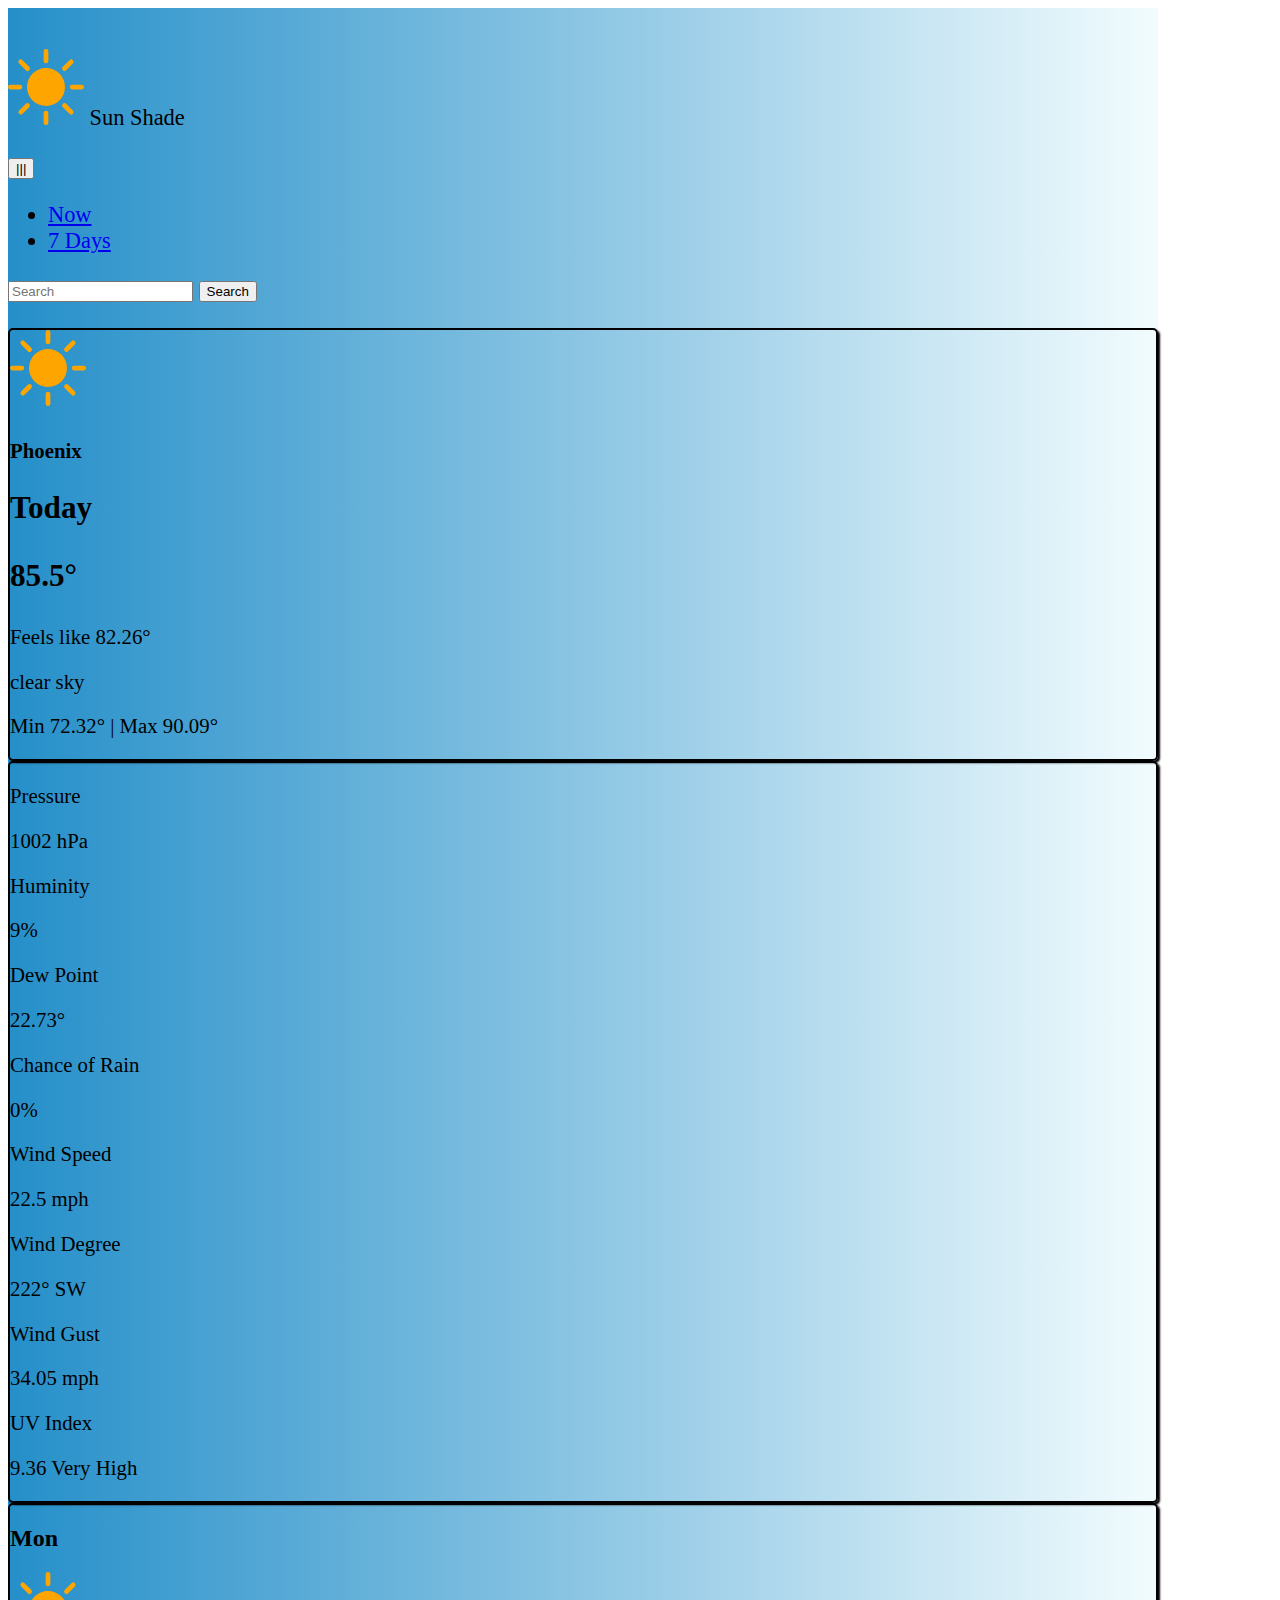
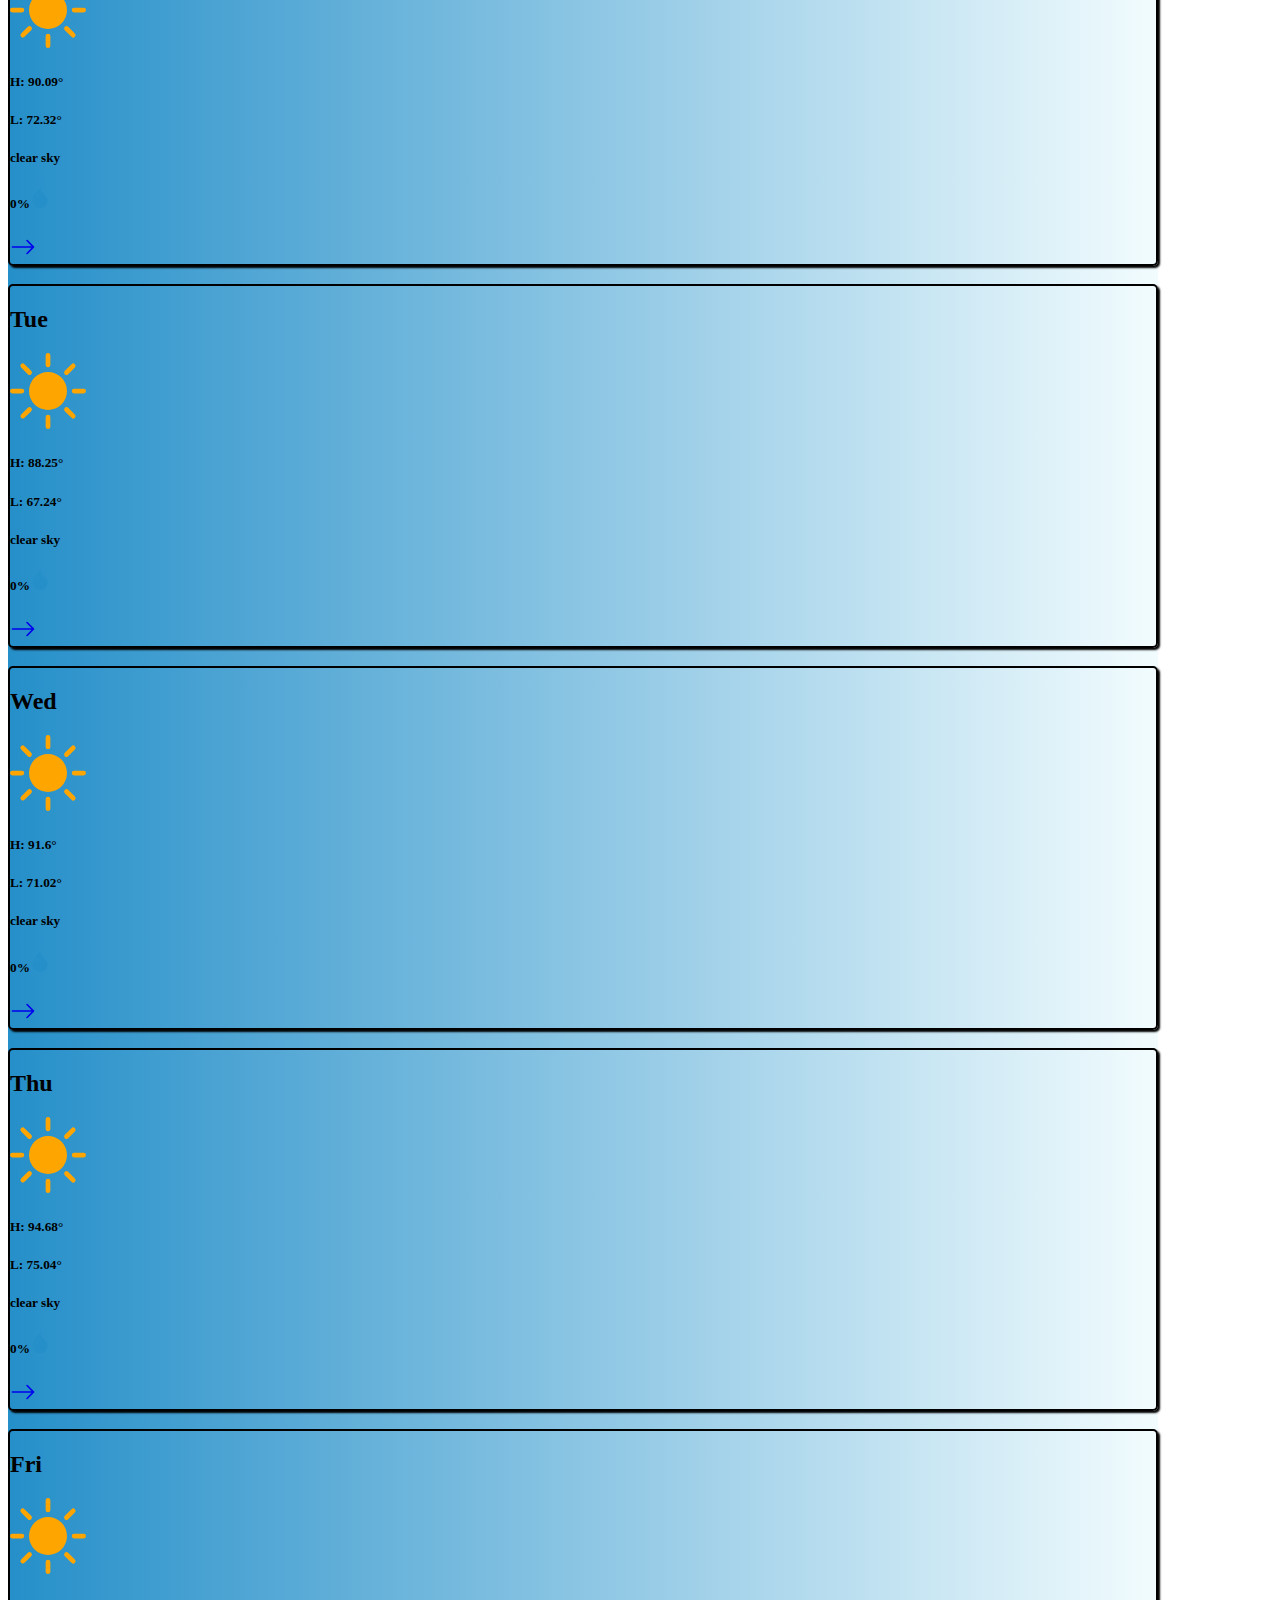
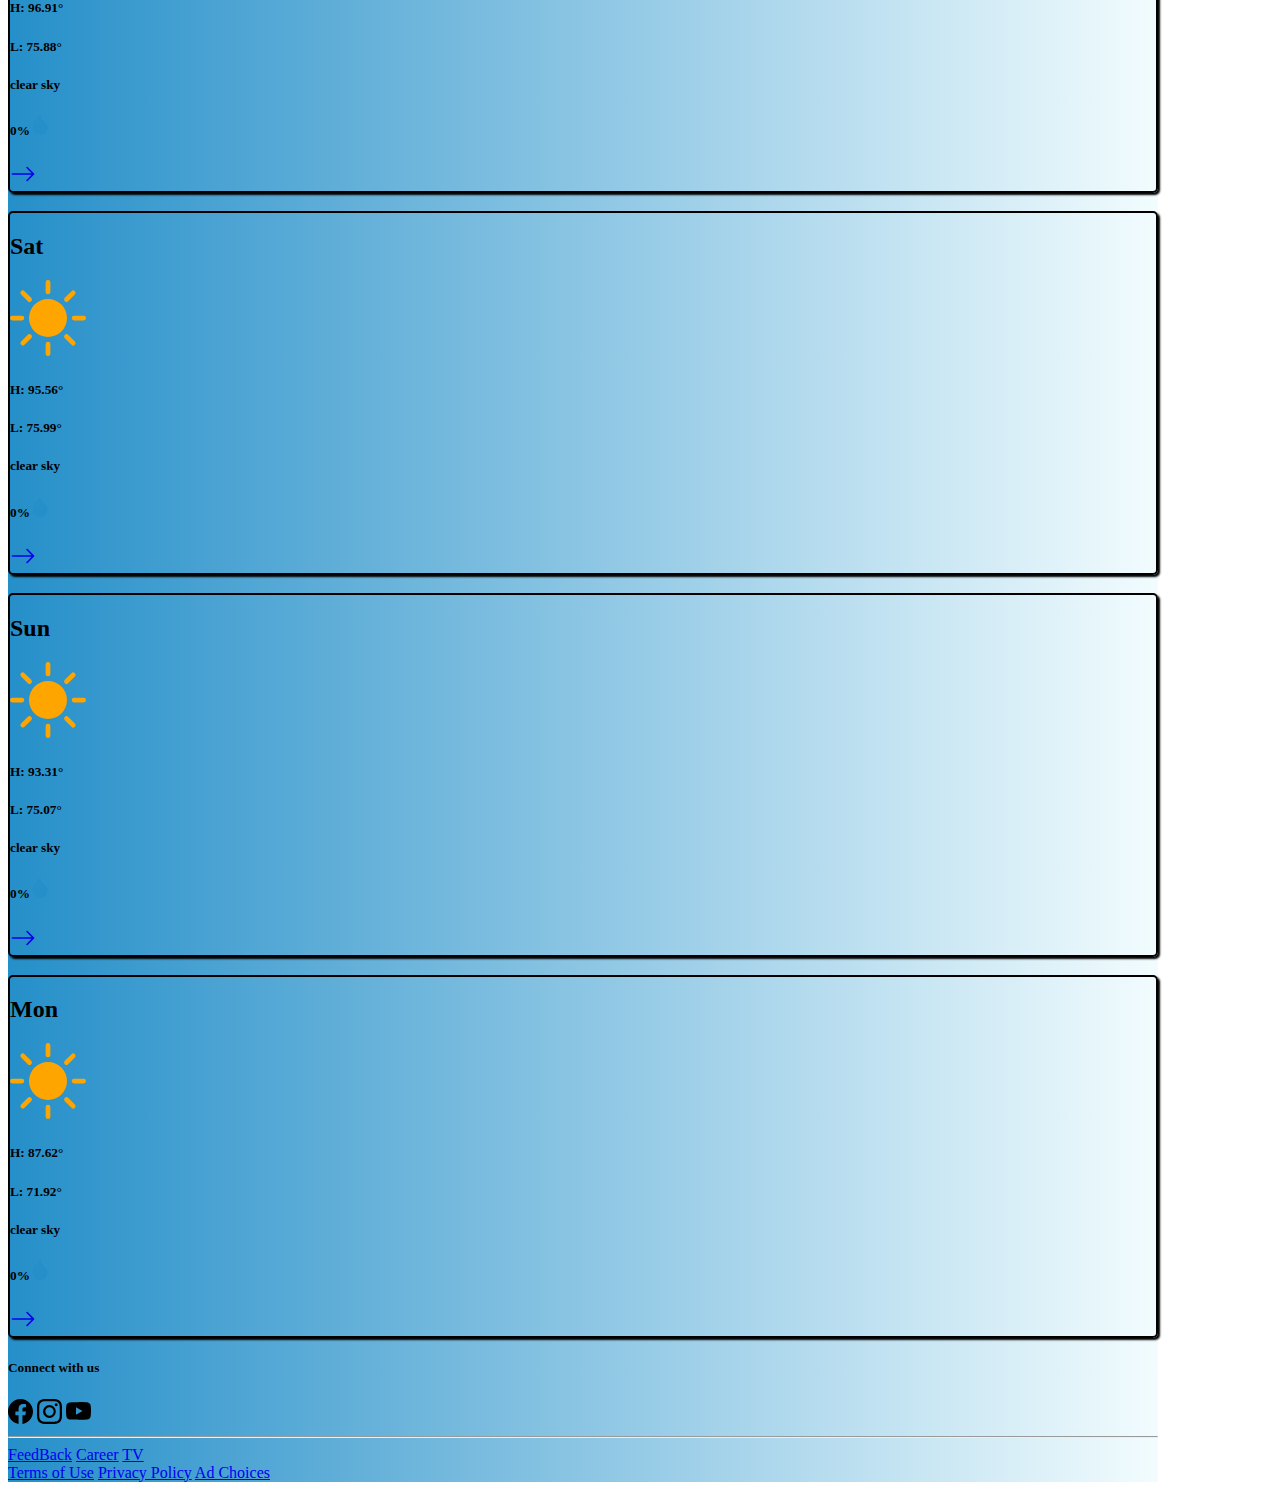
==== commit 7acc5284: "github problems" ====
--- a/index.html
+++ b/index.html
@@ -5,14 +5,9 @@
     <meta charset="UTF-8">
     <meta http-equiv="X-UA-Compatible" content="IE=edge">
     <meta name="viewport" content="width=device-width, initial-scale=1.0">
-    <!--<link rel="shortcut icon" href="images/download (1) (1).png?" type="image/x-icon">-->
-    <link rel="apple-touch-icon" sizes="180x180" href="/apple-touch-icon.png">
-    <link rel="icon" type="image/png" sizes="32x32" href="/favicon-32x32.png">
-    <link rel="icon" type="image/png" sizes="16x16" href="/favicon-16x16.png">
-    <link rel="manifest" href="/site.webmanifest">
-    <link rel="mask-icon" href="/safari-pinned-tab.svg" color="#5bbad5">
-    <meta name="msapplication-TileColor" content="#da532c">
-    <meta name="theme-color" content="#ffffff">
+
+    <link rel="shortcut icon" href="favicon.png" type="image/x-icon">
+
     <meta name="description" content="Weather Project">
     <title>Weather Project</title>
     <!-- CSS only -->
@@ -29,7 +24,11 @@
 
             &nbsp;&nbsp;&nbsp;&nbsp;
             <p class="navbar-brand">
-                <img src="images/cartoon-sun-vector-489893 (1).png" alt="Sun Shade"  class="d-inline-block align-text-top">
+                <svg xmlns="http://www.w3.org/2000/svg" width="76" height="76" fill="currentColor"
+                            class="bi bi-brightness-high-fill icon-sun" viewBox="0 0 16 16">
+                            <path
+                                d="M12 8a4 4 0 1 1-8 0 4 4 0 0 1 8 0zM8 0a.5.5 0 0 1 .5.5v2a.5.5 0 0 1-1 0v-2A.5.5 0 0 1 8 0zm0 13a.5.5 0 0 1 .5.5v2a.5.5 0 0 1-1 0v-2A.5.5 0 0 1 8 13zm8-5a.5.5 0 0 1-.5.5h-2a.5.5 0 0 1 0-1h2a.5.5 0 0 1 .5.5zM3 8a.5.5 0 0 1-.5.5h-2a.5.5 0 0 1 0-1h2A.5.5 0 0 1 3 8zm10.657-5.657a.5.5 0 0 1 0 .707l-1.414 1.415a.5.5 0 1 1-.707-.708l1.414-1.414a.5.5 0 0 1 .707 0zm-9.193 9.193a.5.5 0 0 1 0 .707L3.05 13.657a.5.5 0 0 1-.707-.707l1.414-1.414a.5.5 0 0 1 .707 0zm9.193 2.121a.5.5 0 0 1-.707 0l-1.414-1.414a.5.5 0 0 1 .707-.707l1.414 1.414a.5.5 0 0 1 0 .707zM4.464 4.465a.5.5 0 0 1-.707 0L2.343 3.05a.5.5 0 1 1 .707-.707l1.414 1.414a.5.5 0 0 1 0 .708z" />
+                        </svg>
                 Sun Shade
             </p>
             <button class="bg-dark text-white navbar-toggler" type="button" data-toggle="collapse"
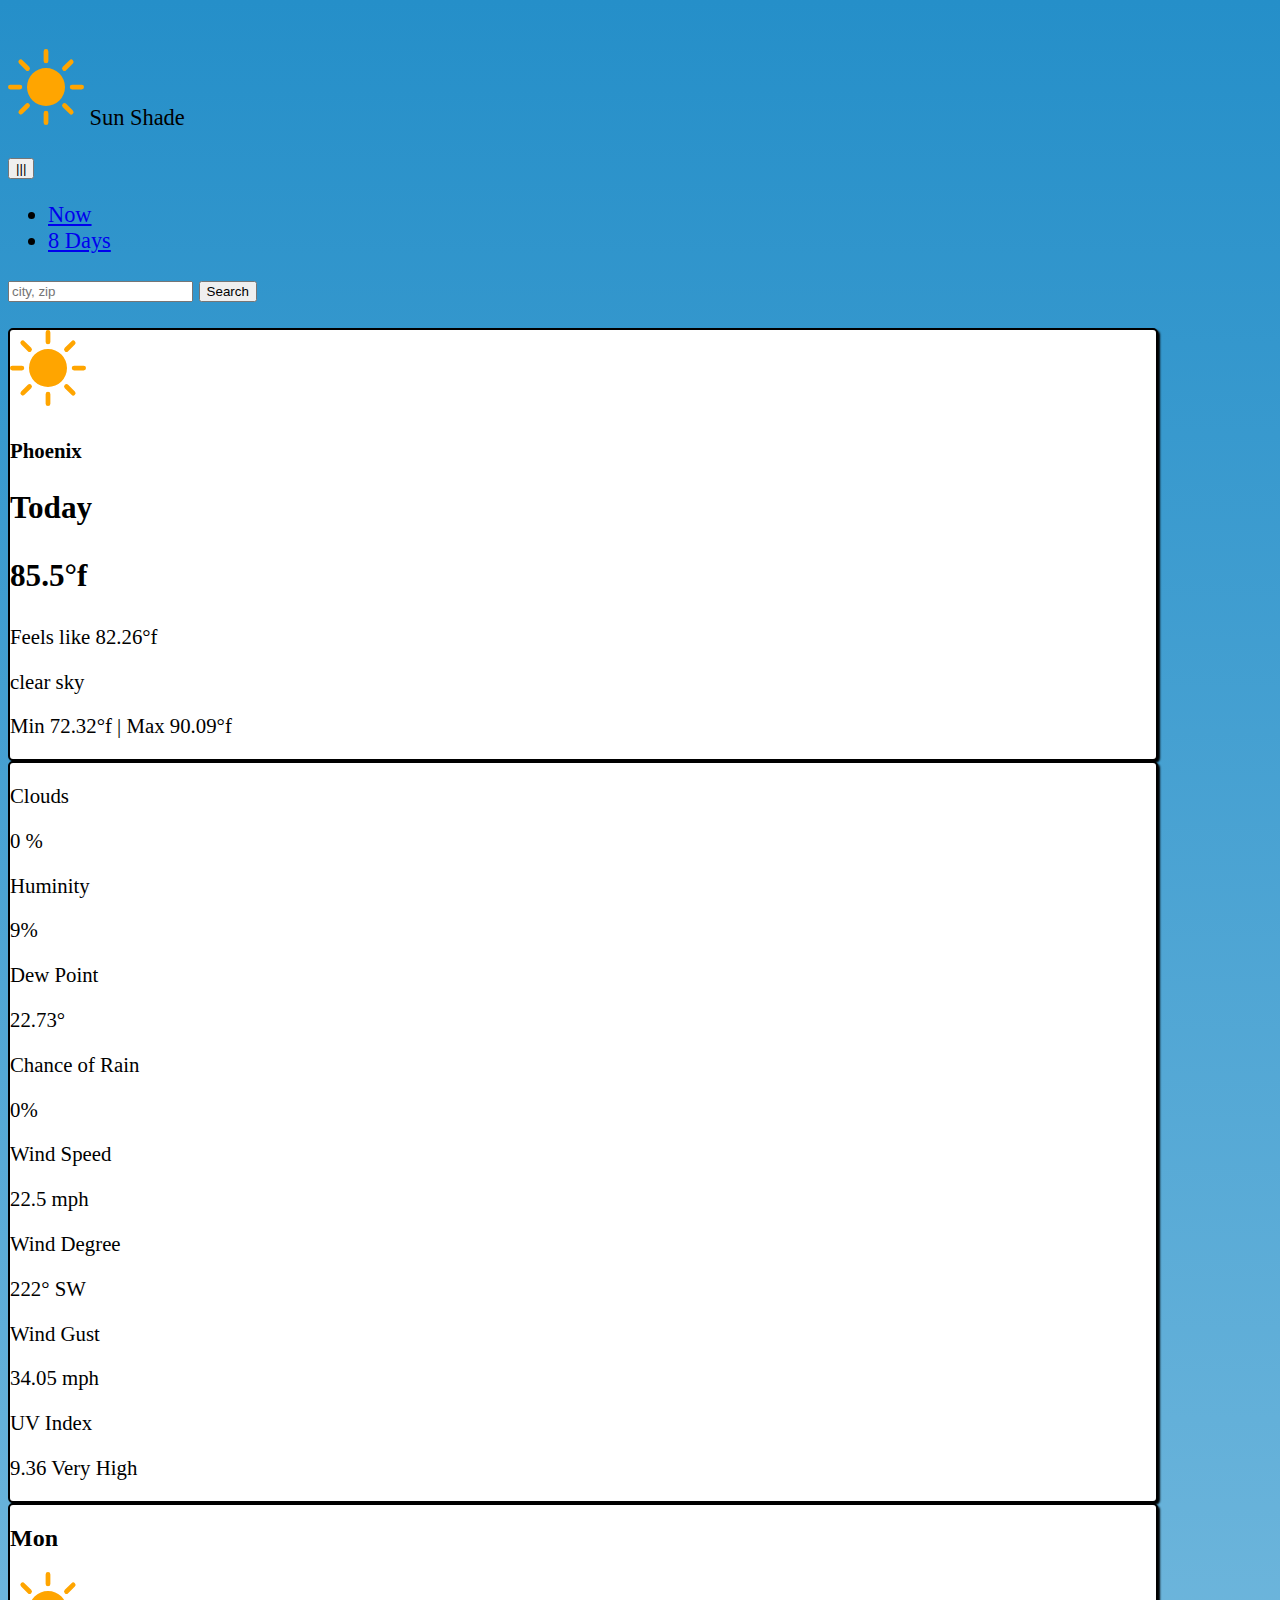
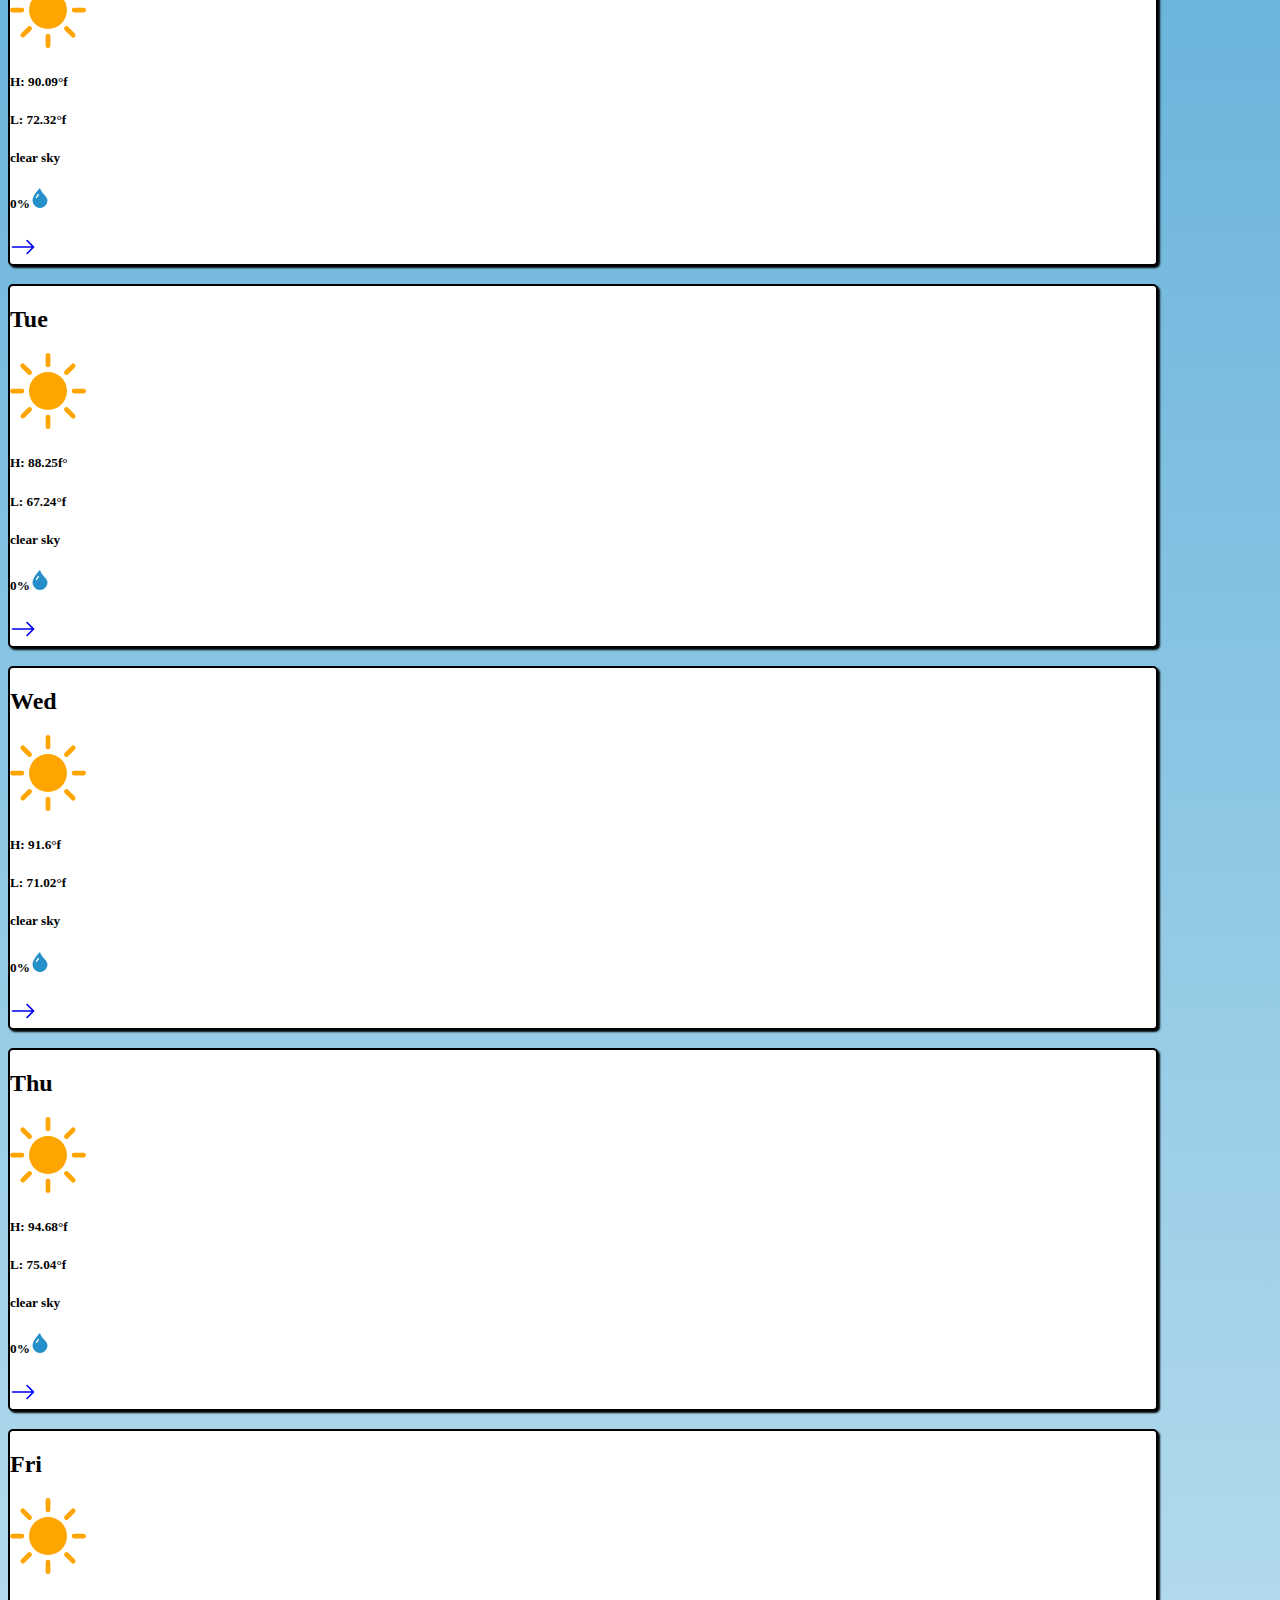
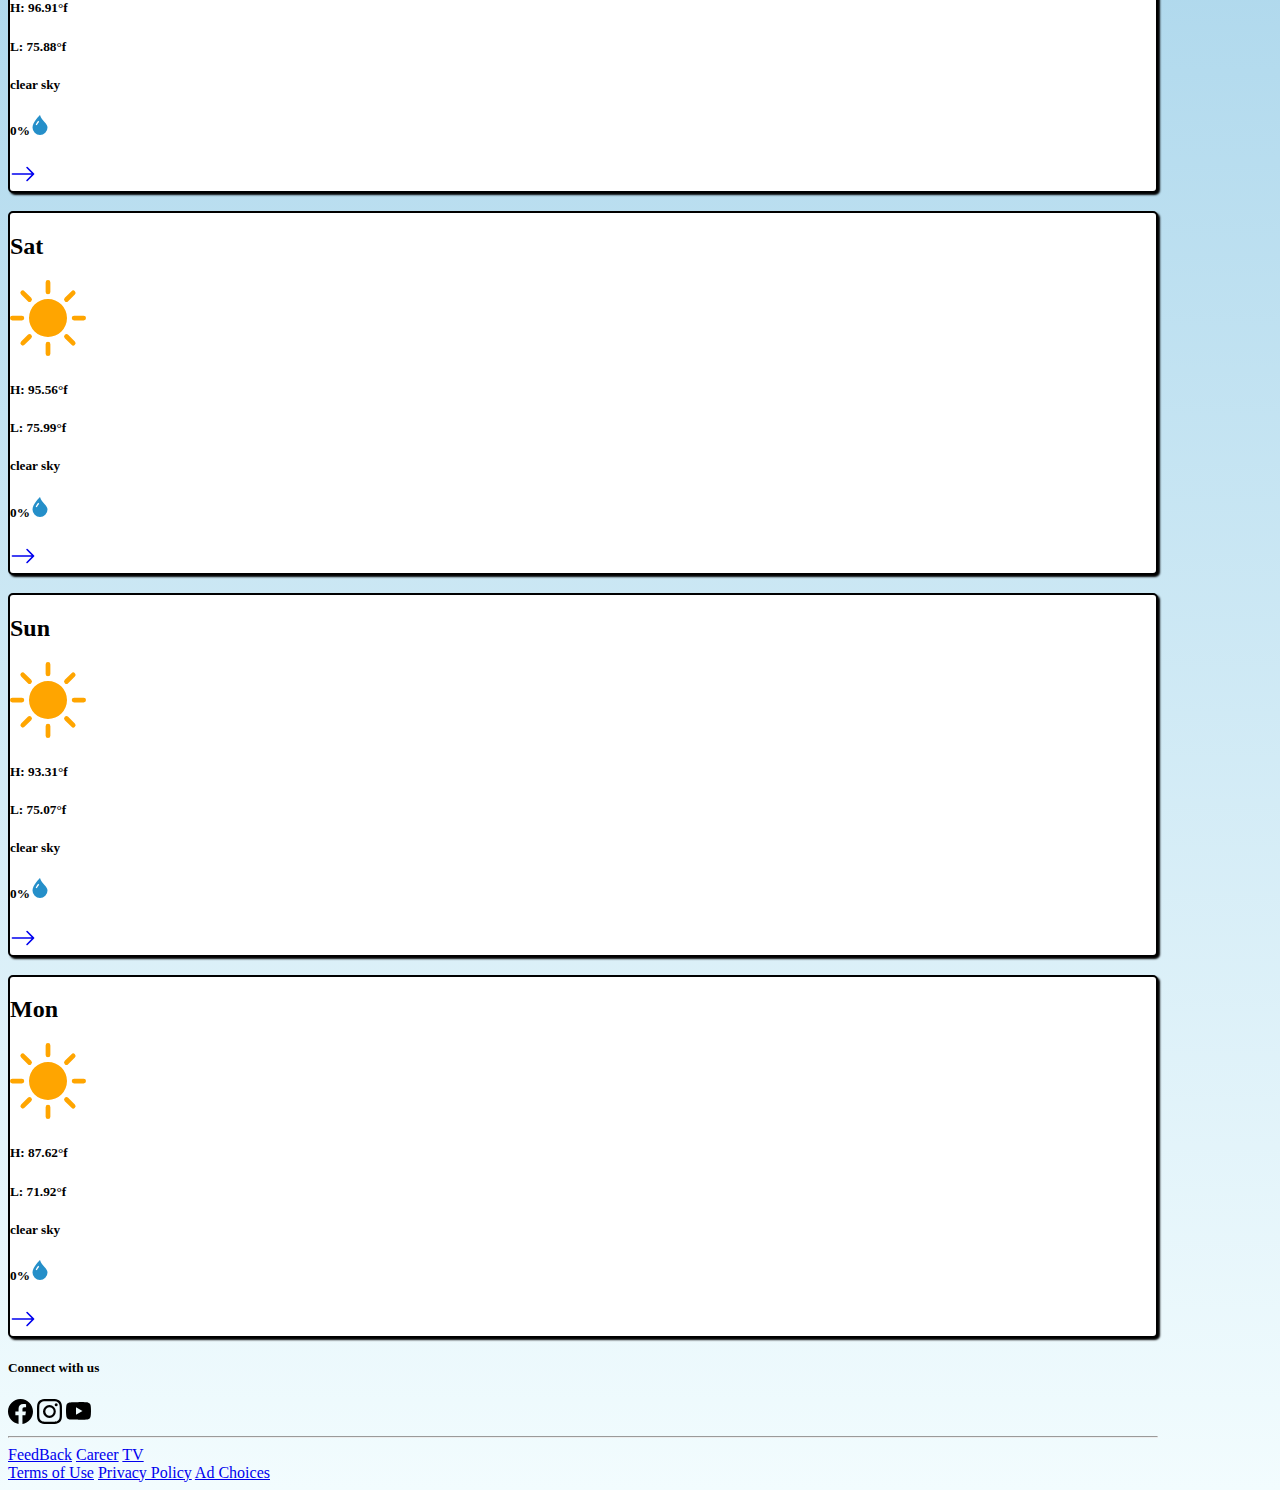
==== commit c1adc646: "Final commit?" ====
--- a/index.html
+++ b/index.html
@@ -41,14 +41,14 @@
                     </li>
 
                     <li class="nav-item">
-                        <a href="7dayforcast.html" aria-current='page' class="nav-link active text-light">7 Days</a>
+                        <a href="7dayforcast.html" aria-current='page' class="nav-link active text-light">8 Days</a>
                     </li>
 
 
                 </ul>
                 <!--Search Bar-->
                 <form action="#" class="d-flex">
-                    <input type="search" placeholder="Search" aria-label="Search" class="form-control me-2">
+                    <input type="search" placeholder="city, zip" aria-label="Search" class="form-control me-2">
                     <button class="bg-light text-dark btn btn-outline-secondary" type="submit">Search</button>
                 </form>
                 &nbsp;&nbsp;&nbsp;&nbsp;
@@ -93,7 +93,7 @@
             <div class="col-md-5 m-3 p-2 text-nowrap basic" id="extra">
                 <div class="row">
                     <div class="col-sm">
-                        <p class="d-inline">Pressure &nbsp;&nbsp;&nbsp;&nbsp;
+                        <p class="d-inline">Clouds &nbsp;&nbsp;&nbsp;&nbsp;
                         <p id="pressure" class="d-inline"></p>
                         </p>
                         <p class="d-inline">Huminity &nbsp;&nbsp;&nbsp;&nbsp;
--- a/src/css/style.css
+++ b/src/css/style.css
@@ -1,8 +1,22 @@
+body {
+  background-image: -webkit-gradient(linear, left top, left bottom, from(#258fc9), to(#f2fcfe));
+  background-image: linear-gradient(#258fc9, #f2fcfe);
+}
+
 .container-fluid {
   width: 91%;
-  background-image: -webkit-gradient(linear, left top, right top, from(#258fc9), to(#f2fcfe));
-  background-image: linear-gradient(90deg, #258fc9, #f2fcfe);
   font-family: Cambria, Cochin, Georgia, Times, 'Times New Roman', serif;
+}
+
+.container-fluid .no-gutters {
+  margin-right: 0;
+  margin-left: 0;
+}
+
+.container-fluid .no-gutters > .col,
+.container-fluid .no-gutters > [class*="col-"] {
+  padding-right: 0;
+  padding-left: 0;
 }
 
 .container-fluid .navbar-brand {
@@ -19,6 +33,7 @@
   font-size: 1.3rem;
   -webkit-box-shadow: 2px 2px 2px black;
           box-shadow: 2px 2px 2px black;
+  background-color: white;
 }
 
 .container-fluid .day {
@@ -27,6 +42,7 @@
   border-radius: 5px;
   -webkit-box-shadow: 2px 2px 2px black;
           box-shadow: 2px 2px 2px black;
+  background-color: white;
 }
 
 .container-fluid .droplet {
